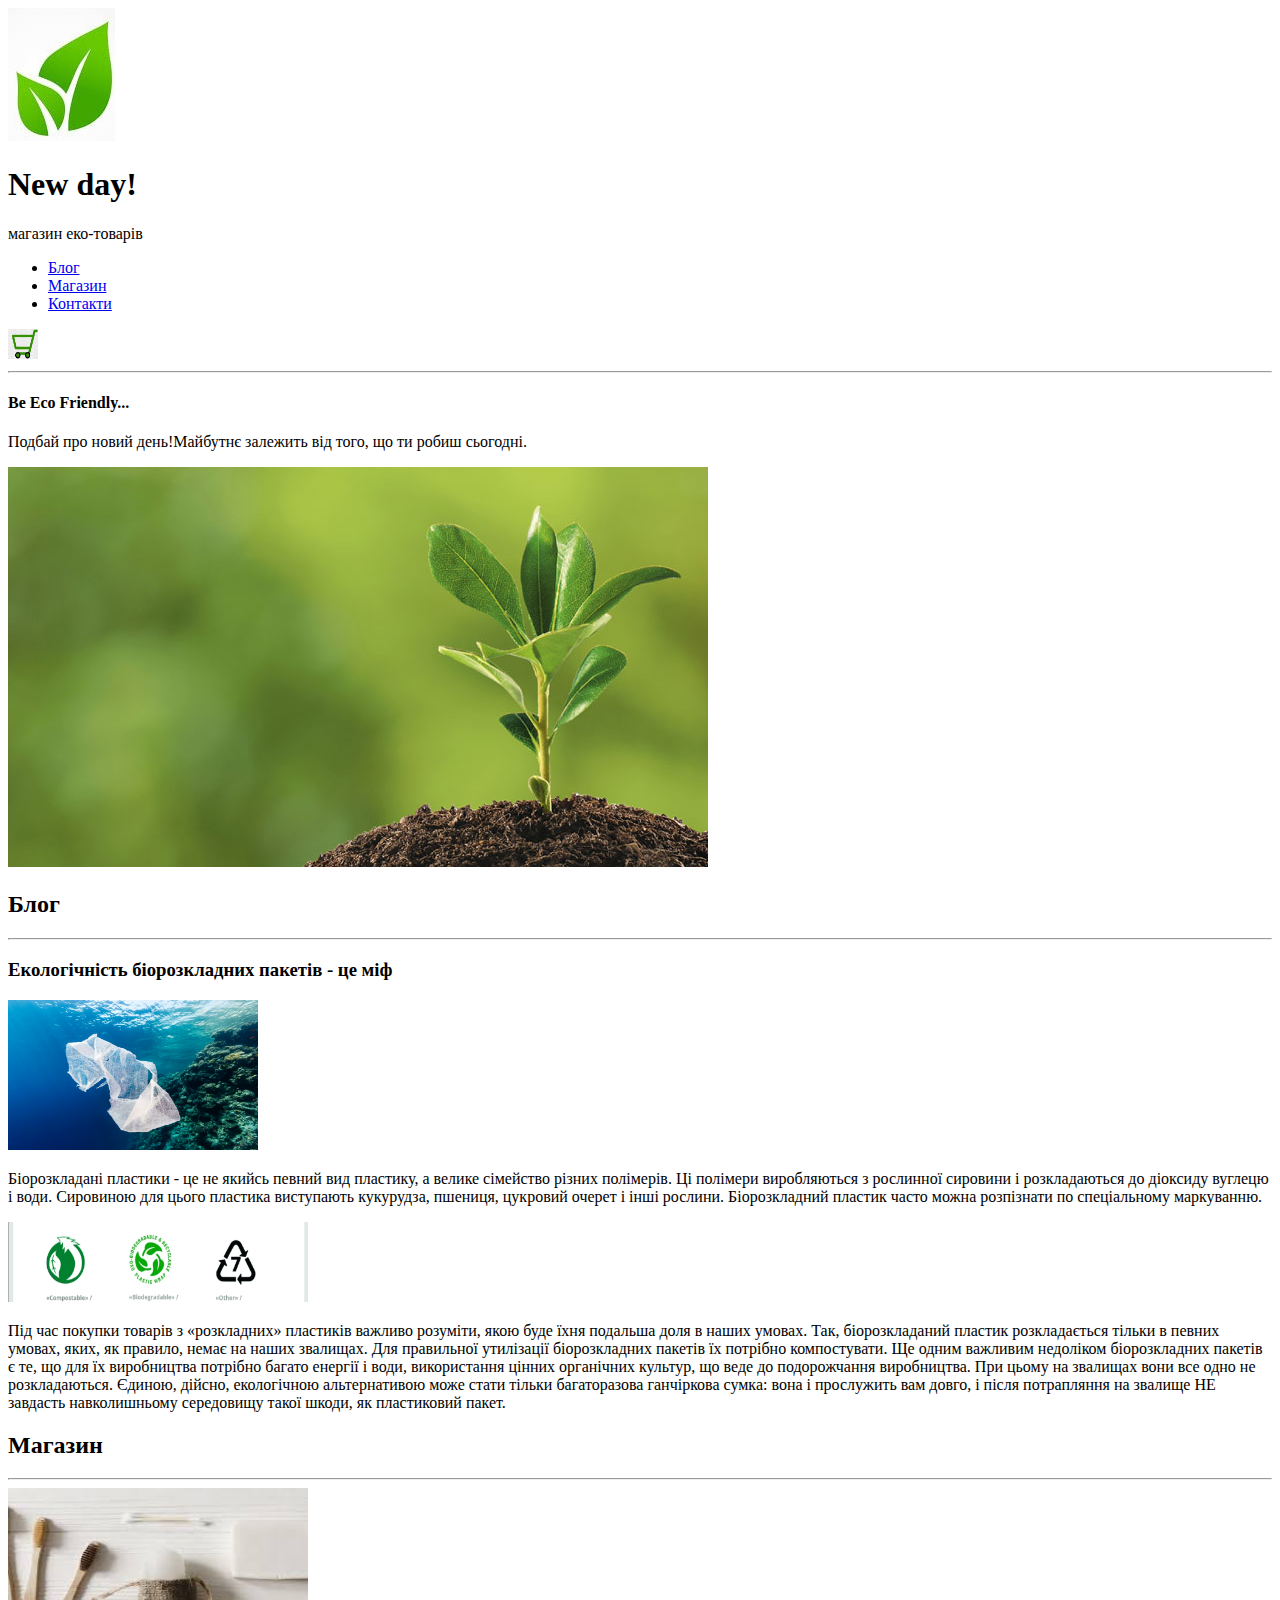
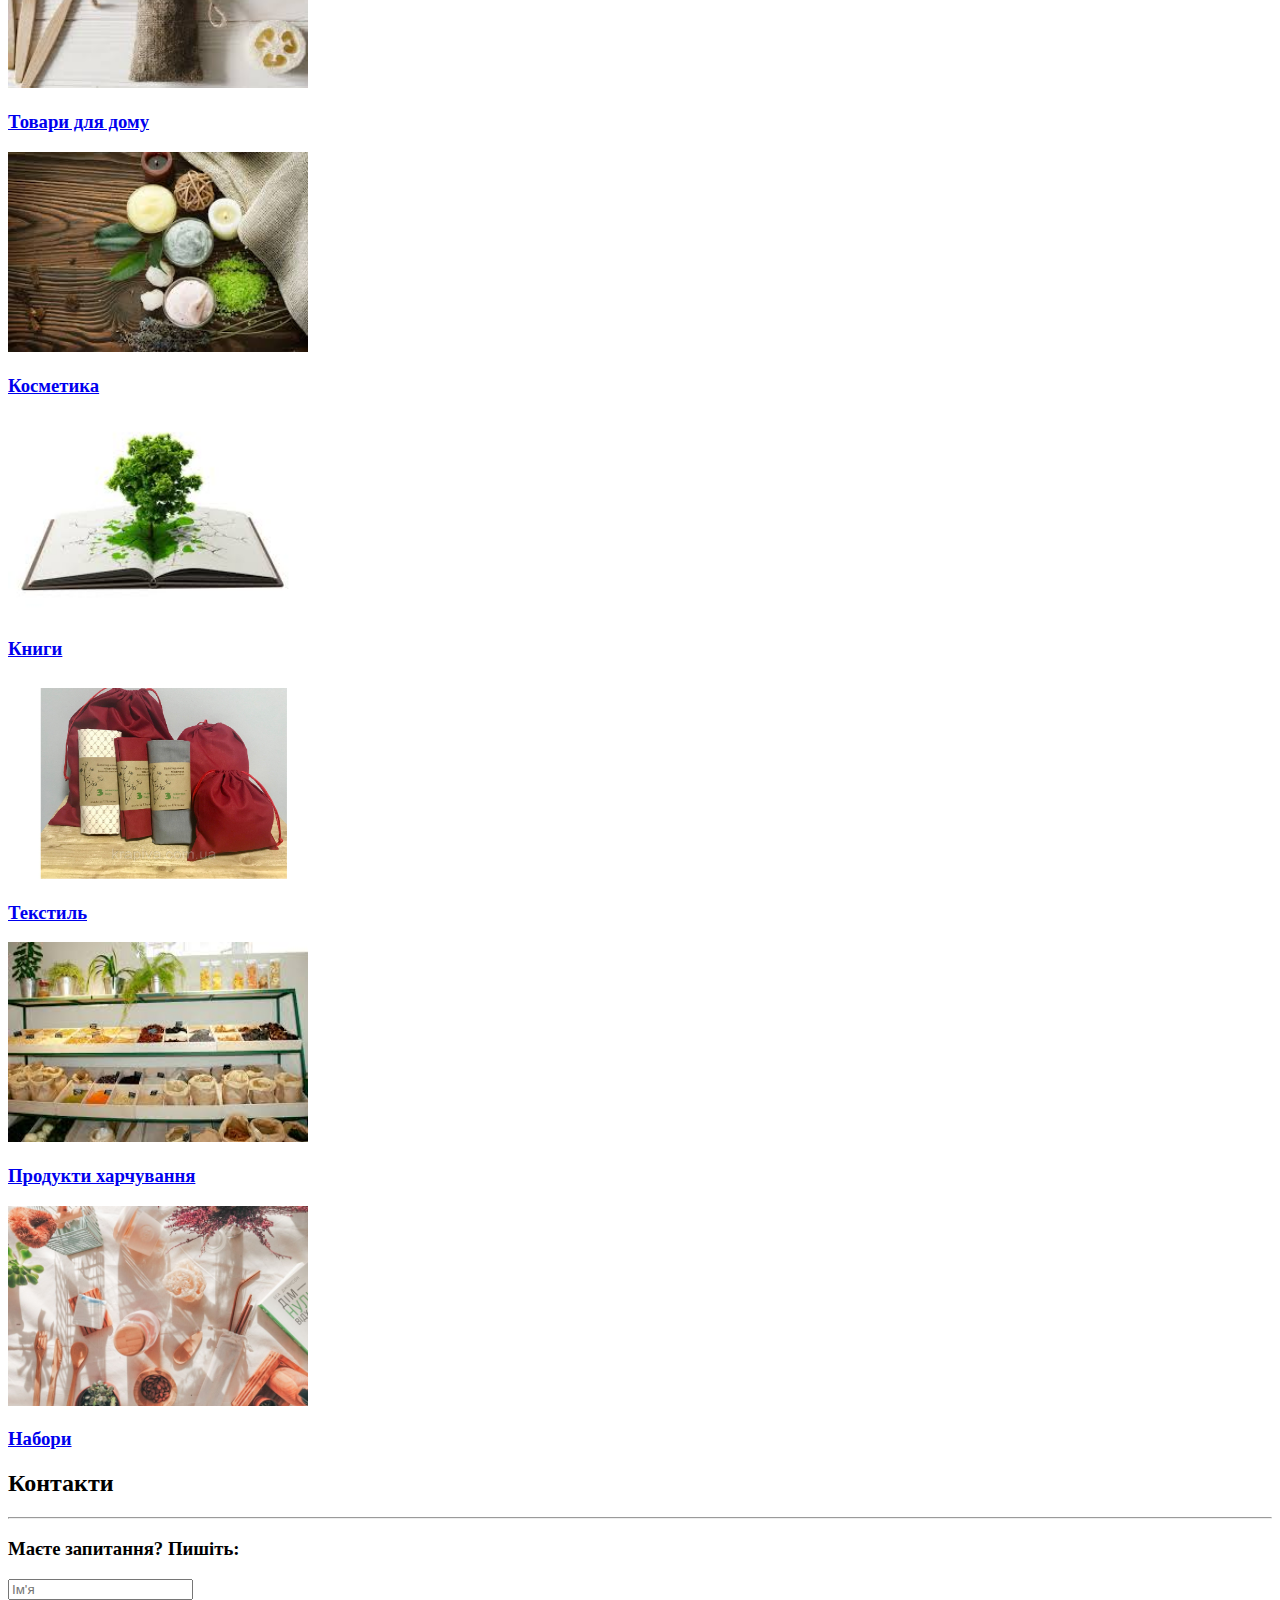
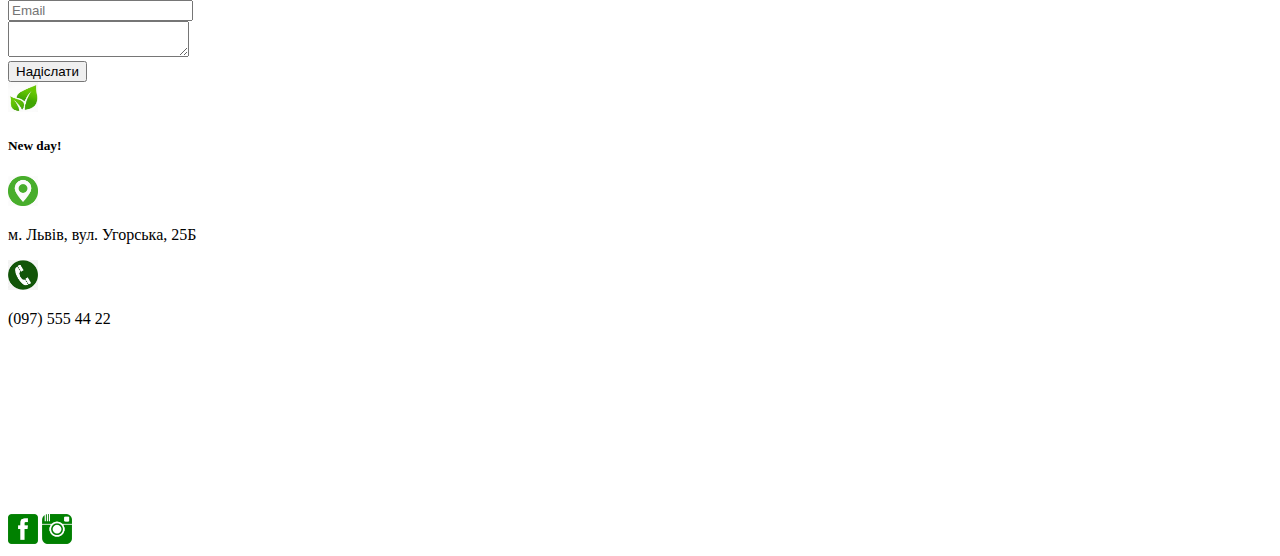
==== index.html @ caead944 "Edit images" ====
<!DOCTYPE html>
<html lang="uk">
<head>
    <meta charset="UTF-8">
    <meta name="viewport" content="width=<device-width>, initial-scale=1.0">
    <title>Eco-shop</title>
</head>
<body>
    <header>
        <div>
            <img src="images/logo.jpg" alt="Nee day! Logo">
        </div>
        <h1>New day!</h1>
        <p>магазин еко-товарів</p>
        <nav> 
            <ul>
                <li><a href="#blog">Блог</a></li>
                <li><a href="#shop">Магазин</a></li>
                <li><a href="#contact">Контакти</a></li>
            </ul>
            <a href="#"><img src="images/basket.jpg" width="30" height="30" alt="Корзина"></a>
            <hr>
        </nav>
        <div class="green-line">
        </div>
    </header>
    <main>
        <article>
            <h4>Be Eco Friendly...</h4>
            <p>Подбай про новий день!Майбутнє залежить від того, що ти робиш сьогодні.</p>
            <img src="images/background-tree.jpg" alt="Дерево">
        </article>
        <article>
            <h2 id="blog">Блог</h2>
            <hr>
            <h3>Екологічність біорозкладних пакетів - це міф</h3>
            <img src="images/bio-package.jpg" width="250" height="150" alt="Біо пакети в океані">
            <p>Біорозкладані пластики - це не якийсь певний вид пластику, а велике сімейство різних полімерів. Ці полімери виробляються з рослинної сировини і розкладаються до діоксиду вуглецю і води. Сировиною для цього пластика виступають кукурудза, пшениця, цукровий очерет і інші рослини. Біорозкладний пластик часто можна розпізнати по спеціальному маркуванню.</p>
            <img src="images/plastic-marking.jpg" width="300" height="80" alt="Види пластику">
            <p>Під час покупки товарів з «розкладних» пластиків важливо розуміти, якою буде їхня подальша доля в наших умовах. Так, біорозкладаний пластик розкладається тільки в певних умовах, яких, як правило, немає на наших звалищах. Для правильної утилізації біорозкладних пакетів їх потрібно компостувати. Ще одним важливим недоліком біорозкладних пакетів є те, що для їх виробництва потрібно багато енергії і води, використання цінних органічних культур, що веде до подорожчання виробництва. При цьому на звалищах вони все одно не розкладаються.
            Єдиною, дійсно, екологічною альтернативою може стати тільки багаторазова ганчіркова сумка: вона і прослужить вам довго, і після потрапляння на звалище НЕ завдасть навколишньому середовищу такої шкоди, як пластиковий пакет.</p>
        </article>
        <section>
            <h2 id="shop">Магазин</h2>
            <hr>
            <a href="household-goods.html"><img src="images/household-goods.jpg" width="300" height="200" alt="Товари для дому">
            <h3>Товари для дому</h3></a>
            <a href="cosmetic.html"><img src="images/cosmetic.jpg" width="300" height="200" alt="Косметика">
            <h3>Косметика</h3></a>
            <a href="books.html"><img src="images/books.jpg" width="300" height="200" alt="Книги">
            <h3>Книги</h3></a>
            <a href="textile.html"><img src="images/textile.jpg" width="300" height="200" alt="Текстиль">
            <h3>Текстиль</h3></a>
            <a href="food.html"><img src="images/food.jpg" width="300" height="200" alt="Продукти харчування">
            <h3>Продукти харчування</h3></a>
            <a href="eco-set.html"><img src="images/eco-set.jpg" width="300" height="200" alt="Набори">
            <h3>Набори</h3></a>
        </section>
        <section>
            <h2 id="contact">Контакти</h2>
            <hr>
            <nav>
                <h3>Маєте запитання? Пишіть:</h3>
                <form method="POST" action="https://formspree.io/mvowydgr">
                    <input type="text" placeholder="Ім'я" required><br>
                    <input type="email" placeholder="Email" required><br>
                    <textarea></textarea><br>
                    <input type="submit" value="Надіслати">
                </form>
            </nav>
        </section>
        </main>
        <footer>
        <nav>
            <img src="images/logo.jpg" width="30" height="30" alt="Nee day! Logo">
            <h5>New day!</h5>
            <img src="images/address-pointer.png" width="30" height="30" alt="Адреса">
            <p>м. Львів, вул. Угорська, 25Б </p>
            <img src="images/telephone-icon.png" width="30" height="30" alt="Телефон">
            <p>(097) 555 44 22</p>
            <a href="#"><img src="images/facebook-icon.png" width="30" height="30" alt="Facebook"></a>
            <a href="#"><img src="images/instagram-icon.png" width="30" height="30" alt="Instagram"></a>
            <map><iframe src="https://www.google.com/maps/embed?pb=!1m18!1m12!1m3!1d2574.6639011341135!2d24.041103915708383!3d49.811186079392336!2m3!1f0!2f0!3f0!3m2!1i1024!2i768!4f13.1!3m3!1m2!1s0x473ae7fb6208ab1d%3A0xe74647bd2ff04888!2z0LLRg9C70LjRhtGPINCj0LPQvtGA0YHRjNC60LAsINCb0YzQstGW0LIsINCb0YzQstGW0LLRgdGM0LrQsCDQvtCx0LvQsNGB0YLRjCwgNzkwMDA!5e0!3m2!1suk!2sua!4v1597525995323!5m2!1suk!2sua" width="300" height="200" frameborder="0" style="border:0;" allowfullscreen="" aria-hidden="false" tabindex="0"></iframe></map>
        </nav>
        <div class="green-line">
        </div>
    </footer>
</body>
</html>
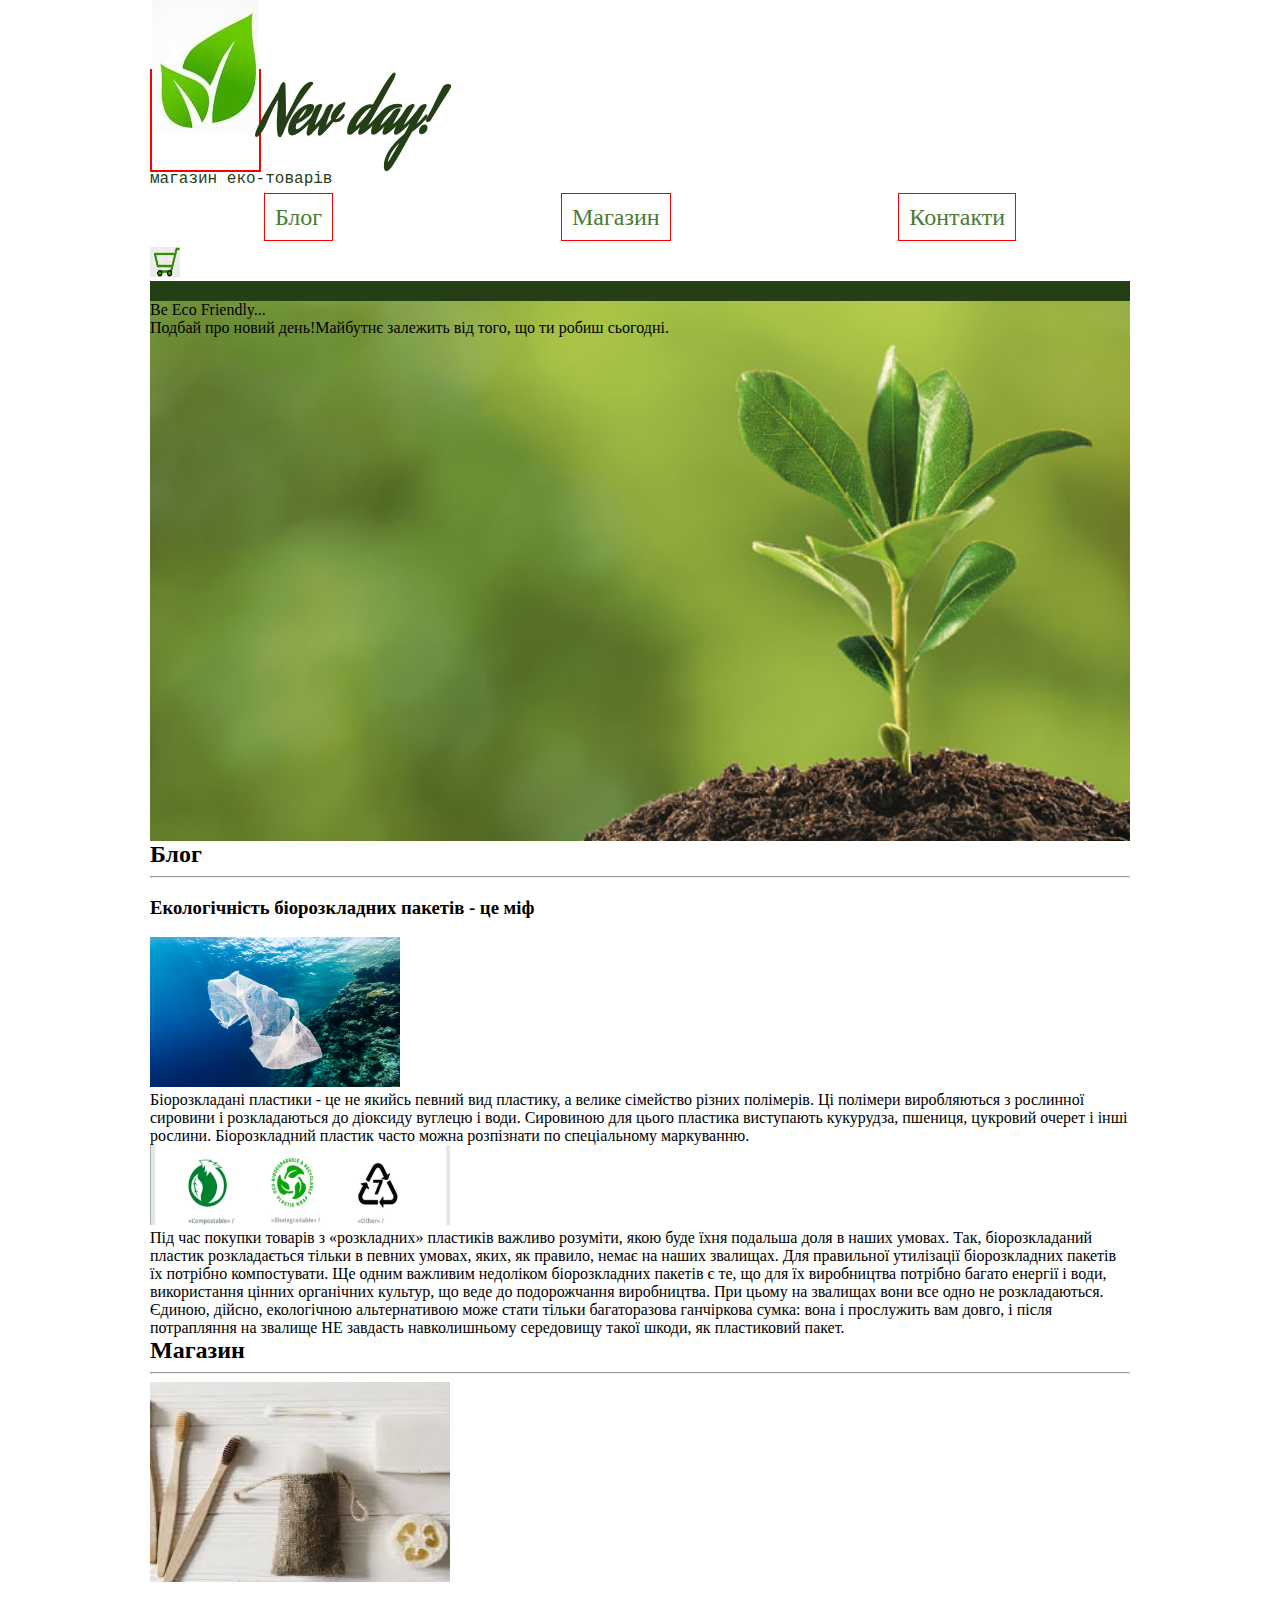
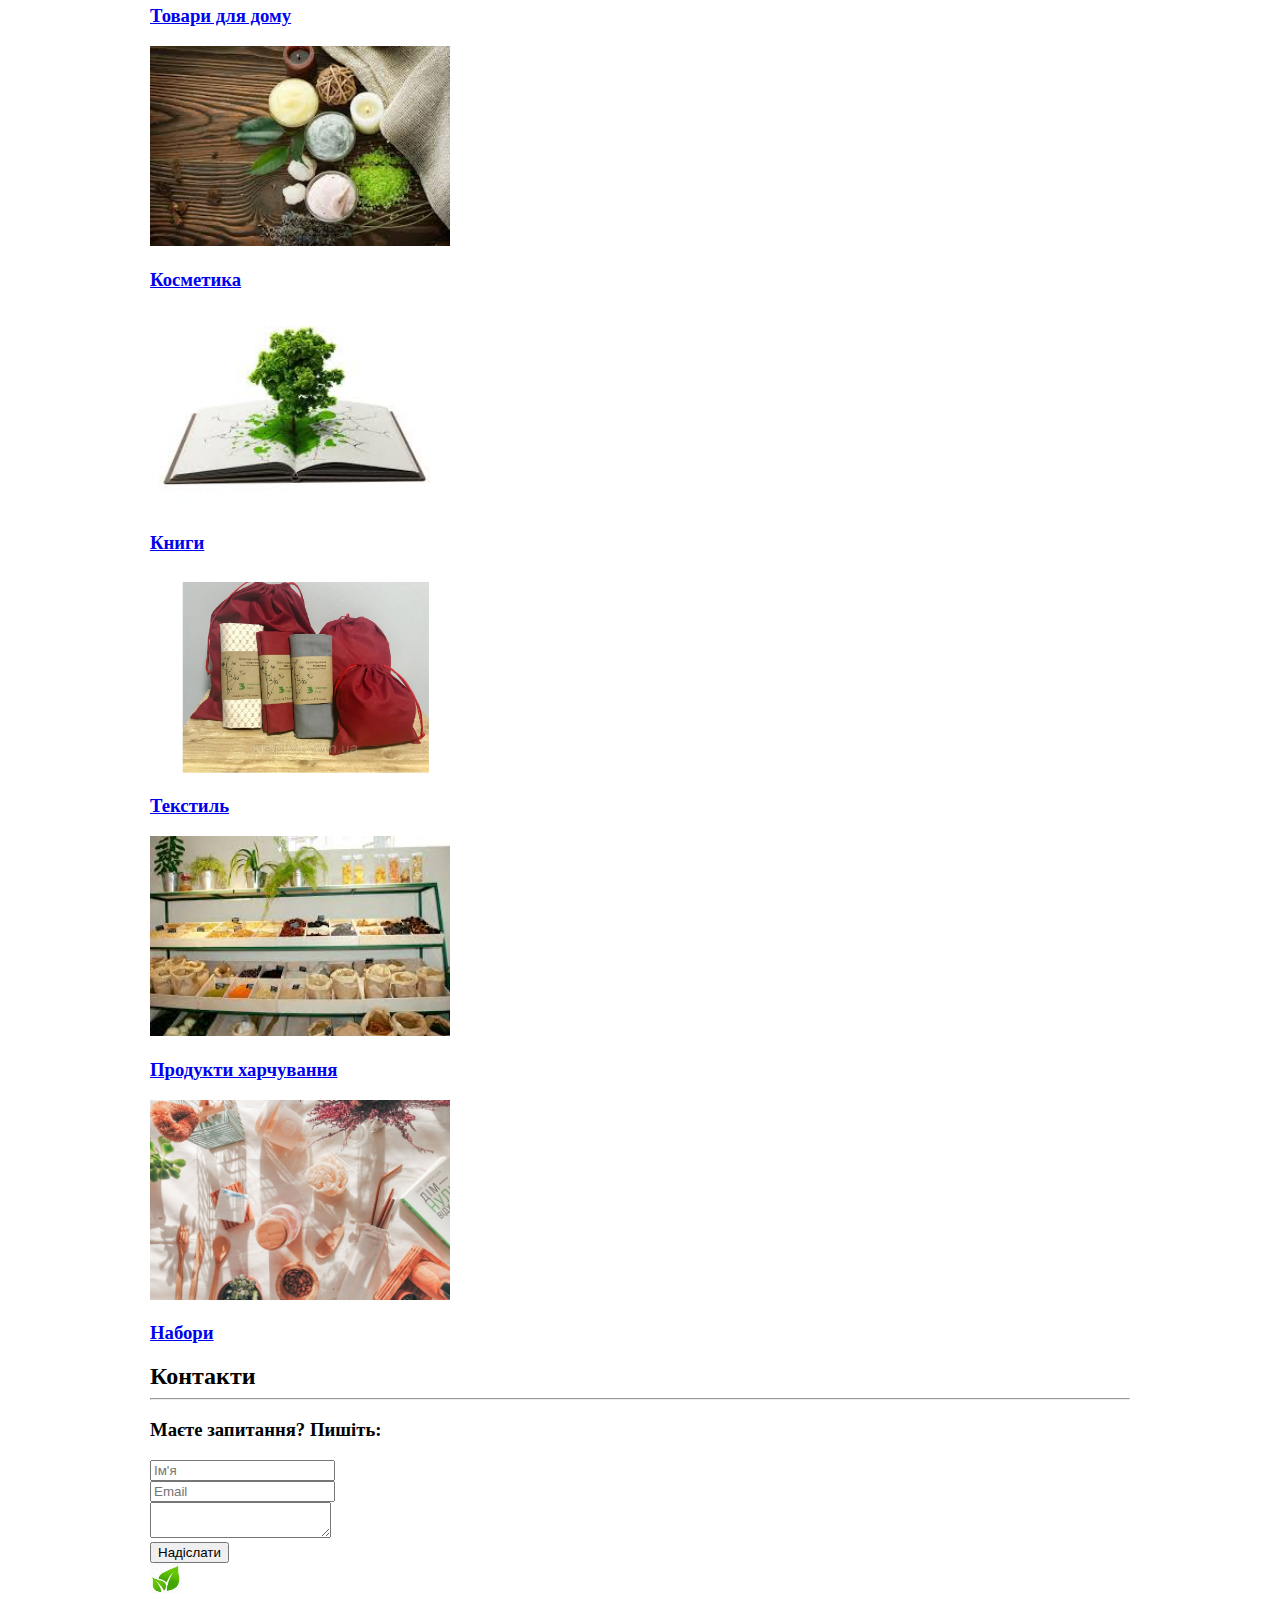
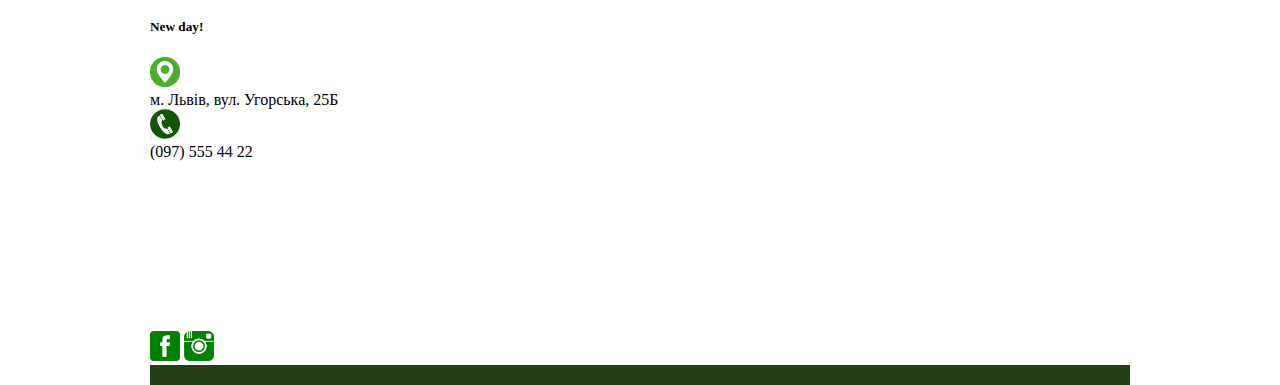
==== commit d1a3e0f5: "Edit CSS" ====
--- a/index.html
+++ b/index.html
@@ -4,32 +4,30 @@
     <meta charset="UTF-8">
     <meta name="viewport" content="width=<device-width>, initial-scale=1.0">
     <title>Eco-shop</title>
+    <link rel="stylesheet" href="css/index.css">
 </head>
 <body>
     <header>
-        <div>
-            <img src="images/logo.jpg" alt="Nee day! Logo">
+        <div class="logo">
+            <h1>New day!</h1>
+            <p>магазин еко-товарів</p>
         </div>
-        <h1>New day!</h1>
-        <p>магазин еко-товарів</p>
         <nav> 
-            <ul>
+            <ul class="menu">
                 <li><a href="#blog">Блог</a></li>
                 <li><a href="#shop">Магазин</a></li>
                 <li><a href="#contact">Контакти</a></li>
             </ul>
             <a href="#"><img src="images/basket.jpg" width="30" height="30" alt="Корзина"></a>
-            <hr>
         </nav>
         <div class="green-line">
         </div>
+        <div class="banner">
+            <p>Be Eco Friendly...</p>
+            <p>Подбай про новий день!Майбутнє залежить від того, що ти робиш сьогодні.</p>
+        </div>
     </header>
     <main>
-        <article>
-            <h4>Be Eco Friendly...</h4>
-            <p>Подбай про новий день!Майбутнє залежить від того, що ти робиш сьогодні.</p>
-            <img src="images/background-tree.jpg" alt="Дерево">
-        </article>
         <article>
             <h2 id="blog">Блог</h2>
             <hr>
--- a/css/index.css
+++ b/css/index.css
@@ -0,0 +1,73 @@
+@import url('https://fonts.googleapis.com/css2?family=Aguafina+Script&display=swap');
+@import url(https://uk.allfont.net/allfont.css?fonts=courier-new);
+
+:root{
+    --main-color: #243e16;
+    --accent-color: #4c7a34;
+}
+
+h1, h2, p, div{
+    margin: 0;
+    padding: 0;
+}
+
+body{
+    max-width: 980px;
+    margin: auto;
+}
+
+header .logo{
+    font-family: 'Aguafina Script', cursive;
+    font-size: 2rem;
+    color: var(--main-color);
+}
+
+header .logo h1::before{
+    content: url(../images/logo.jpg);
+    width: 100px;
+    height: 100px;
+    border: 2px solid red;
+}
+
+header .logo p{
+    font-family: 'Courier New', arial;
+    color: var(--main-color);
+    font-size: 16px;
+}
+
+header .logo img{
+    width: 40px;
+    height: 50px;
+} 
+
+header nav .menu{
+    display: flex;
+    justify-content: space-around;
+    padding: 0;
+    list-style-type: none;
+}
+
+header nav .menu a{
+    text-decoration: none;
+    font-size: 1.5rem;
+    color: var(--accent-color);
+    padding: 10px;
+    border: 1px solid red;
+}
+
+header nav .menu a:hover{
+
+}
+
+header .green-line,
+footer .green-line {
+    min-height: 20px;
+    background-color: var(--main-color);
+}
+
+header .banner{
+    background-image: url(../images/background-tree.jpg);
+    background-position: center;
+    background-size: cover;
+    min-height: 540px;
+}
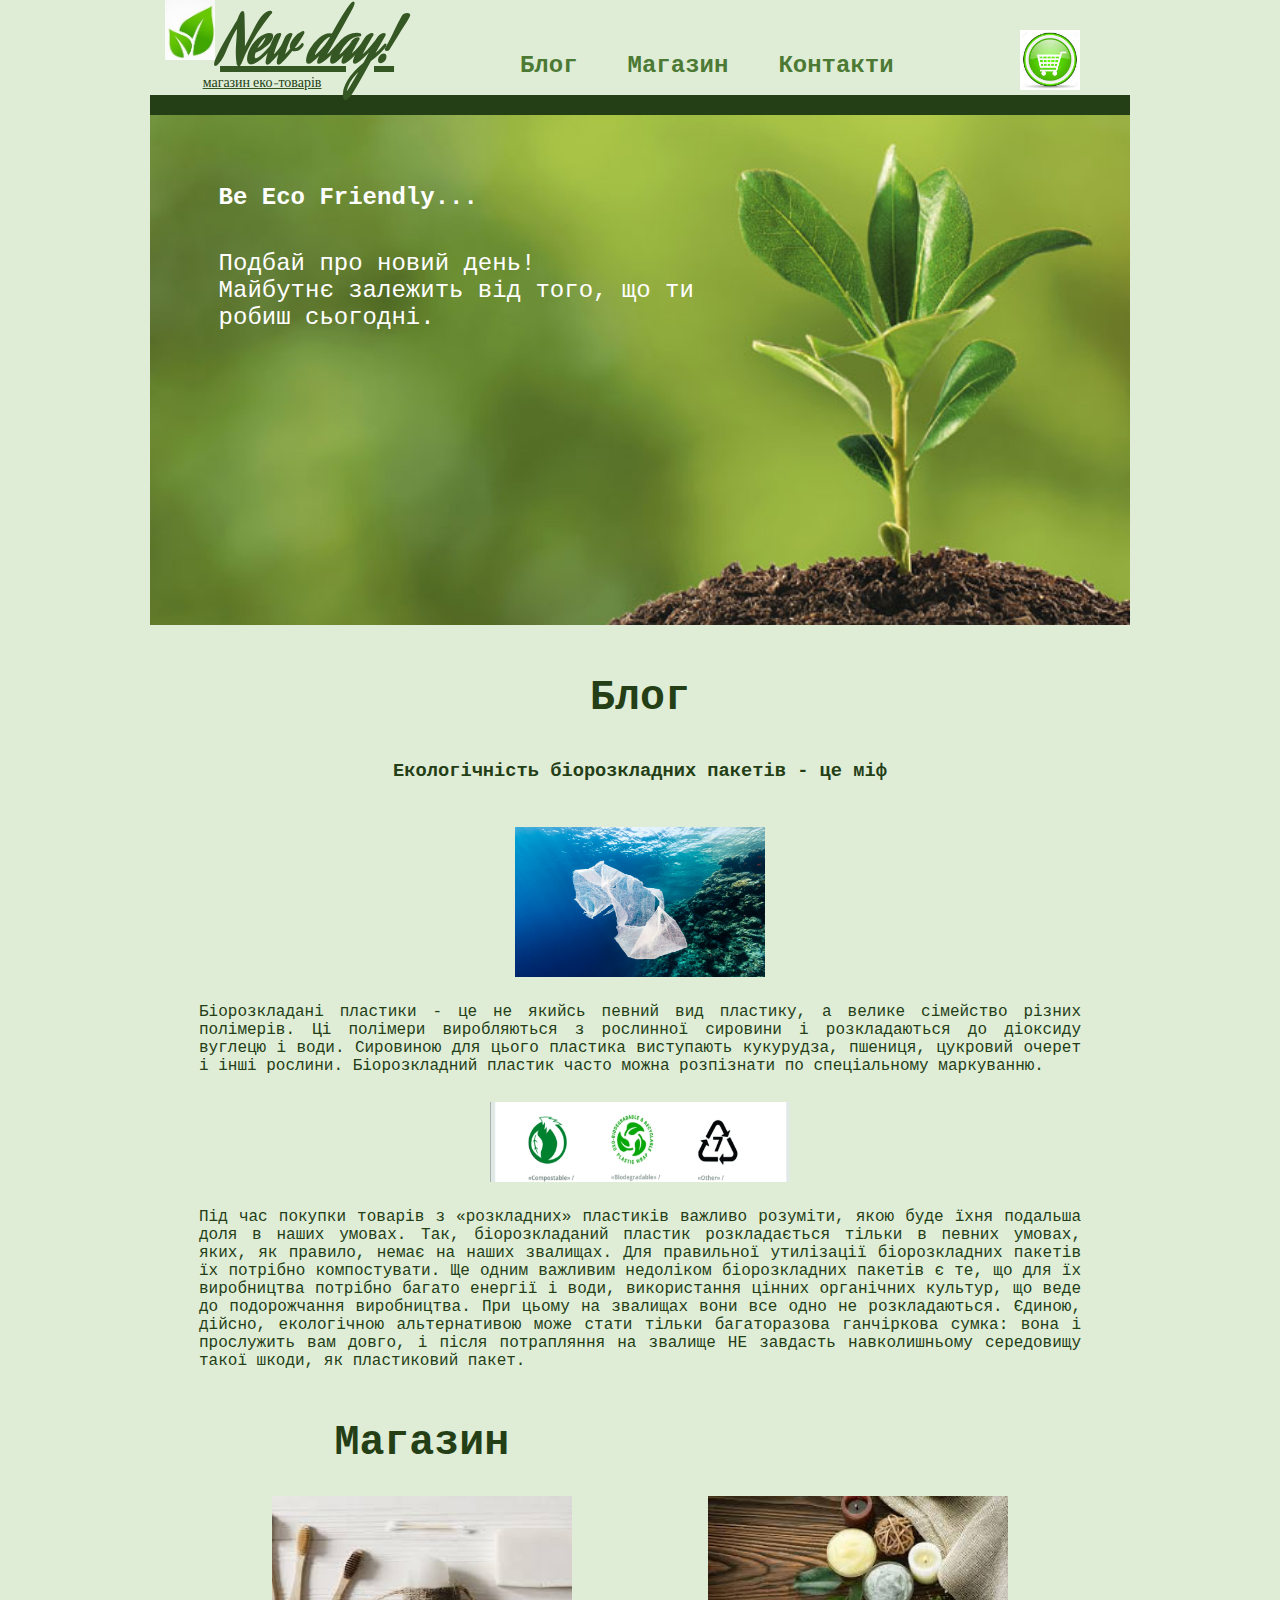
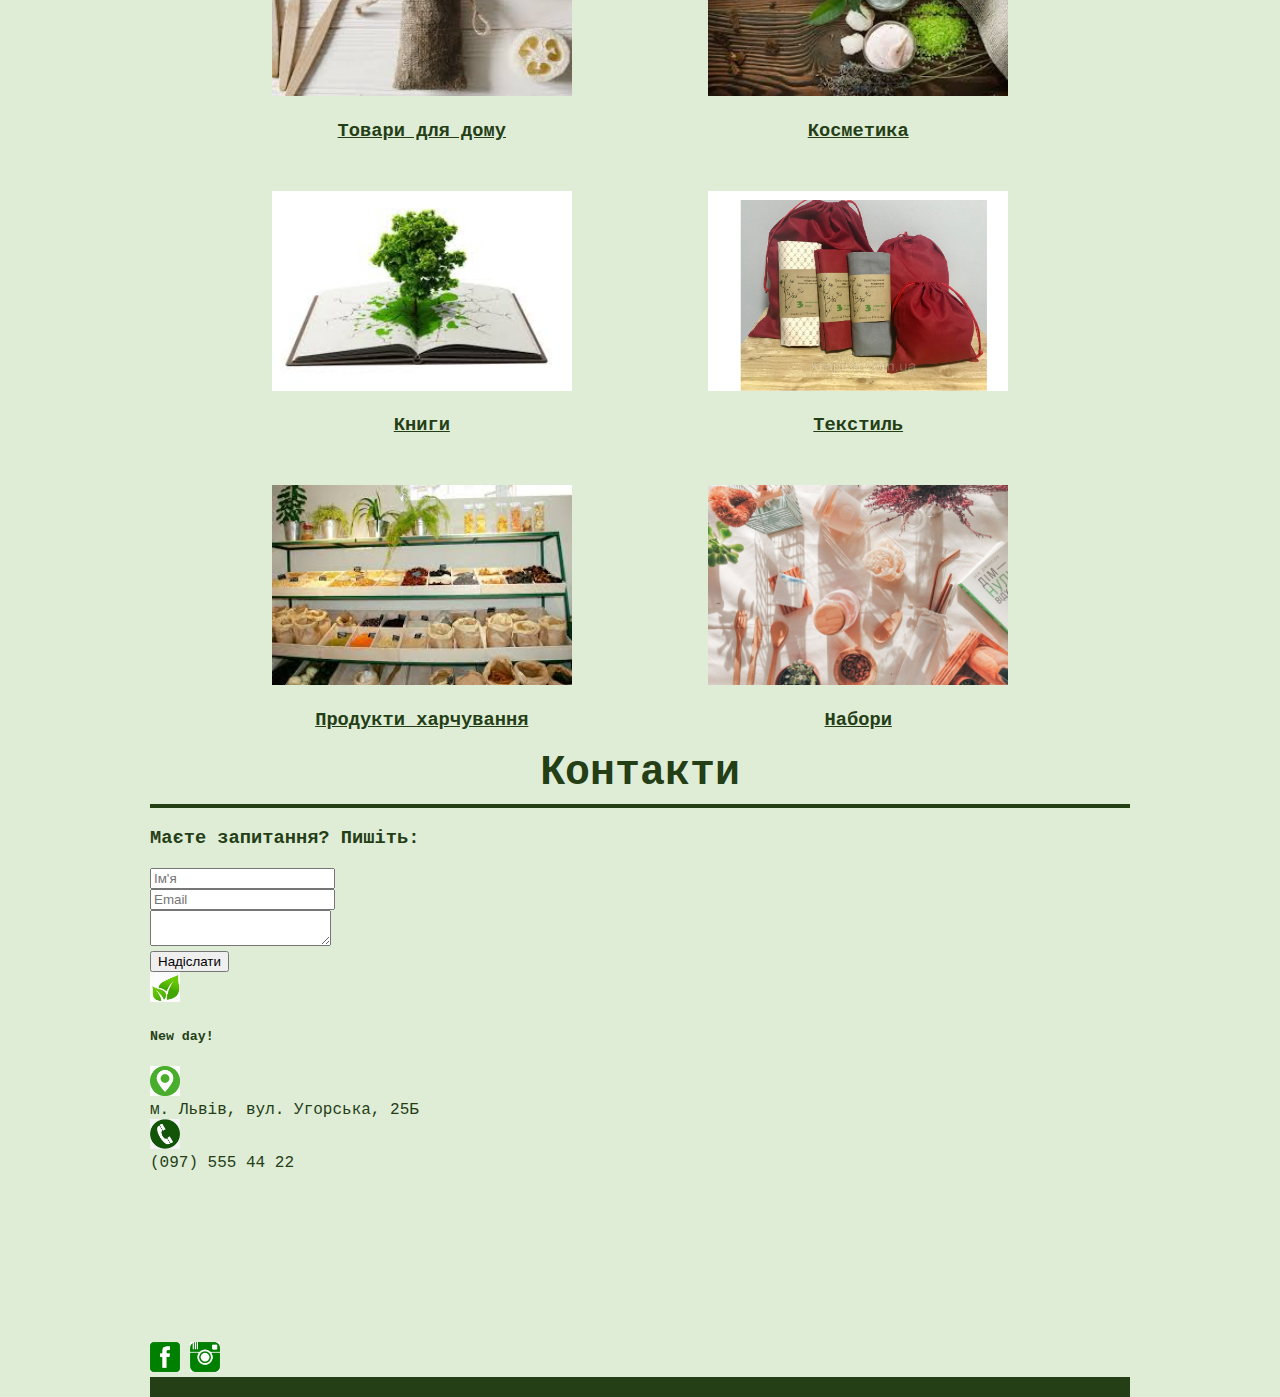
==== commit 6466eb70: "Updated CSS" ====
--- a/index.html
+++ b/index.html
@@ -15,19 +15,19 @@
         <nav> 
             <ul class="menu">
                 <li><a href="#blog">Блог</a></li>
-                <li><a href="#shop">Магазин</a></li>
+                <li><a href="#products">Магазин</a></li>
                 <li><a href="#contact">Контакти</a></li>
             </ul>
-            <a href="#"><img src="images/basket.jpg" width="30" height="30" alt="Корзина"></a>
         </nav>
+        <a class="basket" href="#"><img src="images/basket.jpg" alt="Корзина"></a>
+    </header>
+    <main>
         <div class="green-line">
         </div>
         <div class="banner">
             <p>Be Eco Friendly...</p>
-            <p>Подбай про новий день!Майбутнє залежить від того, що ти робиш сьогодні.</p>
+            <p>Подбай про новий день!<br>Майбутнє залежить від того, що ти робиш сьогодні.</p>
         </div>
-    </header>
-    <main>
         <article>
             <h2 id="blog">Блог</h2>
             <hr>
@@ -38,8 +38,8 @@
             <p>Під час покупки товарів з «розкладних» пластиків важливо розуміти, якою буде їхня подальша доля в наших умовах. Так, біорозкладаний пластик розкладається тільки в певних умовах, яких, як правило, немає на наших звалищах. Для правильної утилізації біорозкладних пакетів їх потрібно компостувати. Ще одним важливим недоліком біорозкладних пакетів є те, що для їх виробництва потрібно багато енергії і води, використання цінних органічних культур, що веде до подорожчання виробництва. При цьому на звалищах вони все одно не розкладаються.
             Єдиною, дійсно, екологічною альтернативою може стати тільки багаторазова ганчіркова сумка: вона і прослужить вам довго, і після потрапляння на звалище НЕ завдасть навколишньому середовищу такої шкоди, як пластиковий пакет.</p>
         </article>
-        <section>
-            <h2 id="shop">Магазин</h2>
+        <section class="shop">
+            <h2 id="products">Магазин</h2>
             <hr>
             <a href="household-goods.html"><img src="images/household-goods.jpg" width="300" height="200" alt="Товари для дому">
             <h3>Товари для дому</h3></a>
--- a/css/index.css
+++ b/css/index.css
@@ -2,8 +2,11 @@
 @import url(https://uk.allfont.net/allfont.css?fonts=courier-new);
 
 :root{
+    font-family: 'Courier New', arial;
+    color: #243e16;
     --main-color: #243e16;
-    --accent-color: #4c7a34;
+    --main-color-light: #4c7a34;
+    --accent-color: #ffffff;
 }
 
 h1, h2, p, div{
@@ -14,60 +17,160 @@
 body{
     max-width: 980px;
     margin: auto;
+    background: #dfedd6;
 }
 
 header .logo{
     font-family: 'Aguafina Script', cursive;
+    color: #355723;
     font-size: 2rem;
-    color: var(--main-color);
+    text-decoration: underline;
+    display: block;
+    position: relative;
+    margin-left: 2%;
 }
 
-header .logo h1::before{
-    content: url(../images/logo.jpg);
-    width: 100px;
-    height: 100px;
-    border: 2px solid red;
+header .logo h1::before {
+     content: ""; 
+     background-image: url(../images/logo.jpg);
+     background-size: 50px 60px; 
+     width: 50px; 
+     height: 60px; 
+     background-repeat: no-repeat; 
+     position: absolute;
+     margin-left: -55px;
 }
 
 header .logo p{
-    font-family: 'Courier New', arial;
     color: var(--main-color);
-    font-size: 16px;
+    font-size: 14px;
+    margin-top: -15%;
+    margin-left: -10%;
 }
-
-header .logo img{
-    width: 40px;
-    height: 50px;
-} 
 
 header nav .menu{
     display: flex;
-    justify-content: space-around;
     padding: 0;
     list-style-type: none;
 }
 
+header{
+    display: flex;
+    justify-content: space-around;
+    align-items: flex-end;
+}
+
+header .basket img{
+    align-self: center;
+    width: 60px; 
+    height: 60px; 
+}
+
 header nav .menu a{
     text-decoration: none;
+    font-weight: bold;
     font-size: 1.5rem;
-    color: var(--accent-color);
-    padding: 10px;
-    border: 1px solid red;
+    color: var(--main-color-light);
+    padding: 10px 25px 16px 25px;
+    cursor: pointer;
 }
 
 header nav .menu a:hover{
-
+    background-color: var(--main-color);
+    color: #ffffff;
 }
 
-header .green-line,
+main .green-line,
 footer .green-line {
+    margin-top: 0;
     min-height: 20px;
     background-color: var(--main-color);
 }
 
-header .banner{
+main .banner{
     background-image: url(../images/background-tree.jpg);
     background-position: center;
     background-size: cover;
-    min-height: 540px;
+    min-height: 510px;
+    display: flex;
+    justify-content: flex-start;
+    flex-direction: column;
 }
+
+main .banner p{
+    font-size: 1.5rem;
+    color: var(--accent-color);
+    padding: 7% 40% 0 7%;
+}
+
+main .banner p:first-child{
+    font-weight: bold;
+}
+
+main .banner p:nth-child(2){
+    padding-top: 4%;
+}
+
+main article{
+    display: flex;
+    align-items: center;
+    flex-direction: column;
+    padding: 5%;
+    text-align:  justify;
+}
+
+main article img{
+    margin: 3%;
+}
+
+h2{
+    font-weight: bold;  
+    font-size: 2.6rem;
+    text-align: center;
+}
+
+hr{
+    height: 4px;
+    border: 0;
+    background-color:var(--main-color);
+}
+
+.shop{
+    display: grid;
+    grid-gap: 30px;
+    grid-template-columns: 1fr 1fr;
+    margin: 0 7% 0 7%;
+    
+}
+
+.shop a{
+    color: var(--main-color);
+    text-align: center;
+}
+
+@media(max-width: 800px){
+    header{
+    display: flex;
+    flex-direction: column;
+    align-items: center;
+}
+
+.logo{
+   align-self: flex-start;
+   padding-left: 5%;
+   order: -1;
+}
+ 
+.basket {
+    align-self: flex-end;
+    order: -1;
+    position: absolute;
+    top: 5%;
+    
+}
+.shop{
+    display: grid;
+    grid-template-columns: 1fr;
+    margin: 0 3% 0 3%;
+}
+}
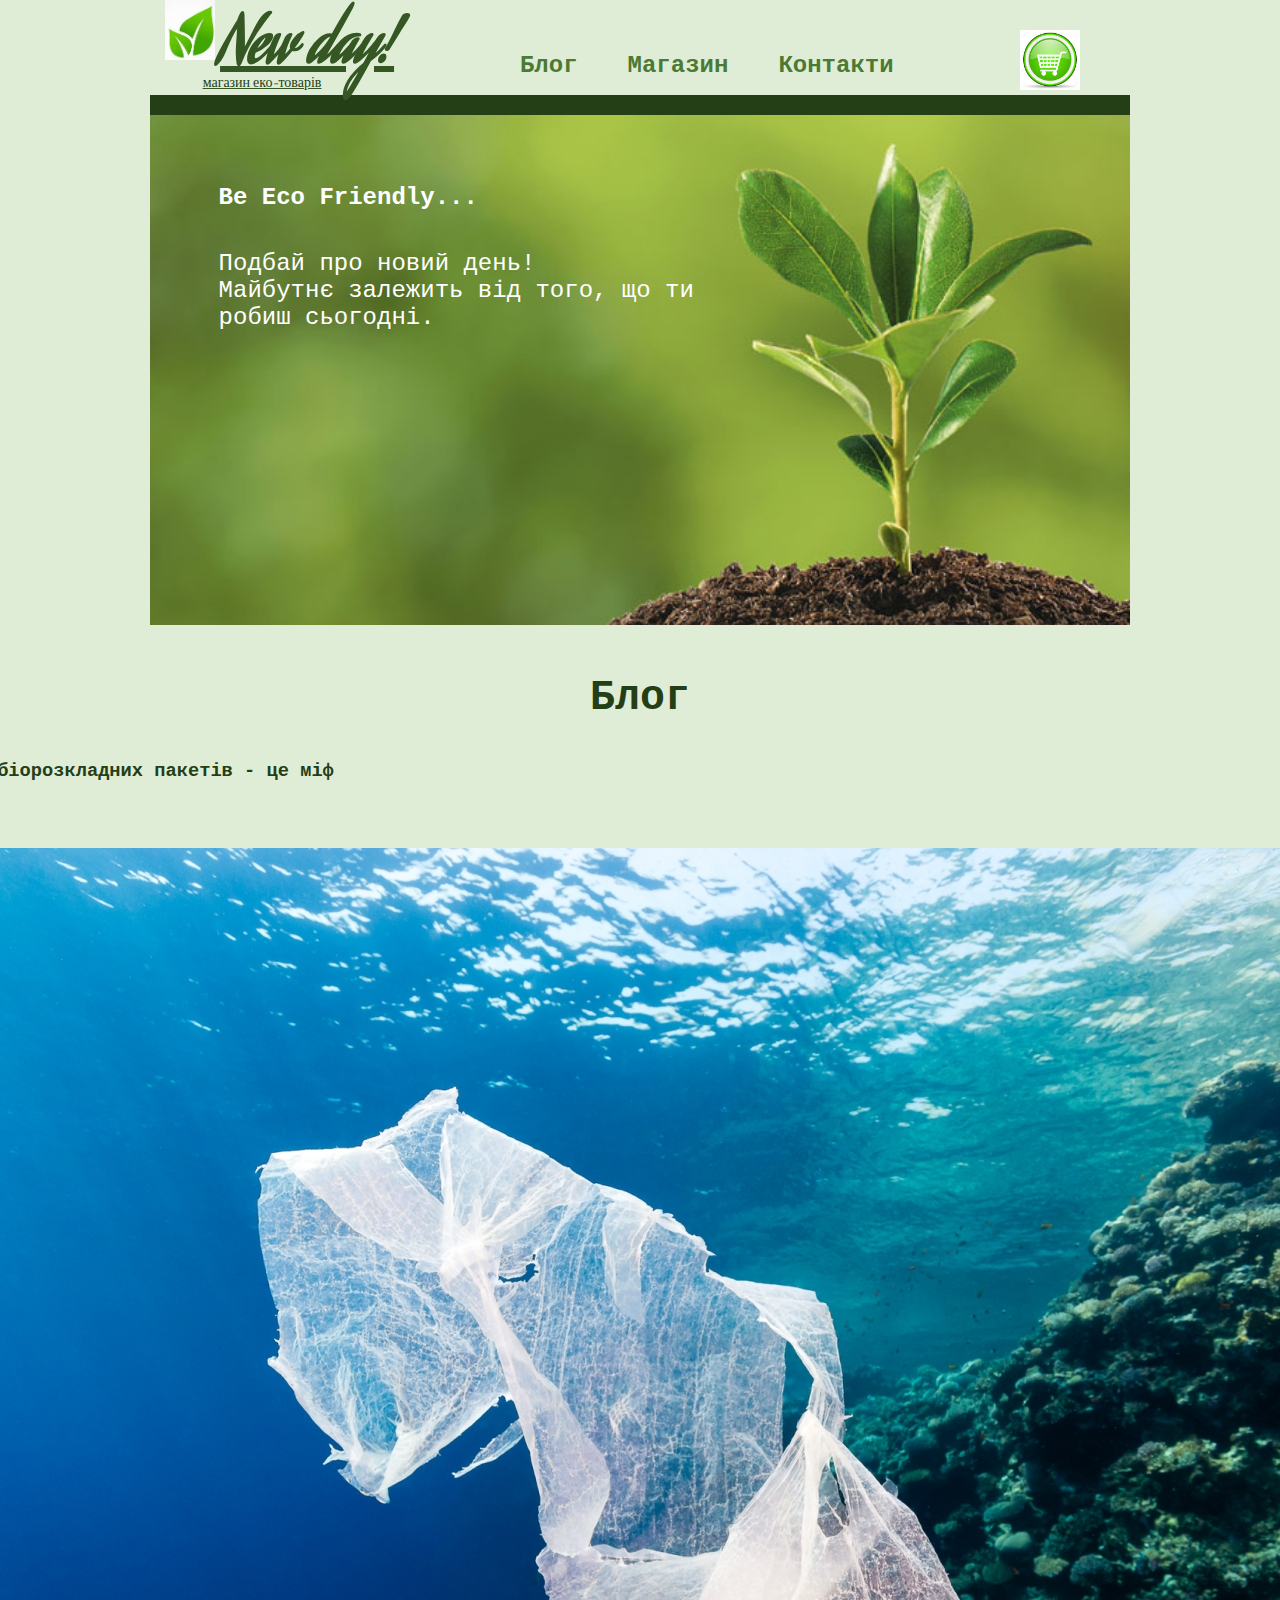
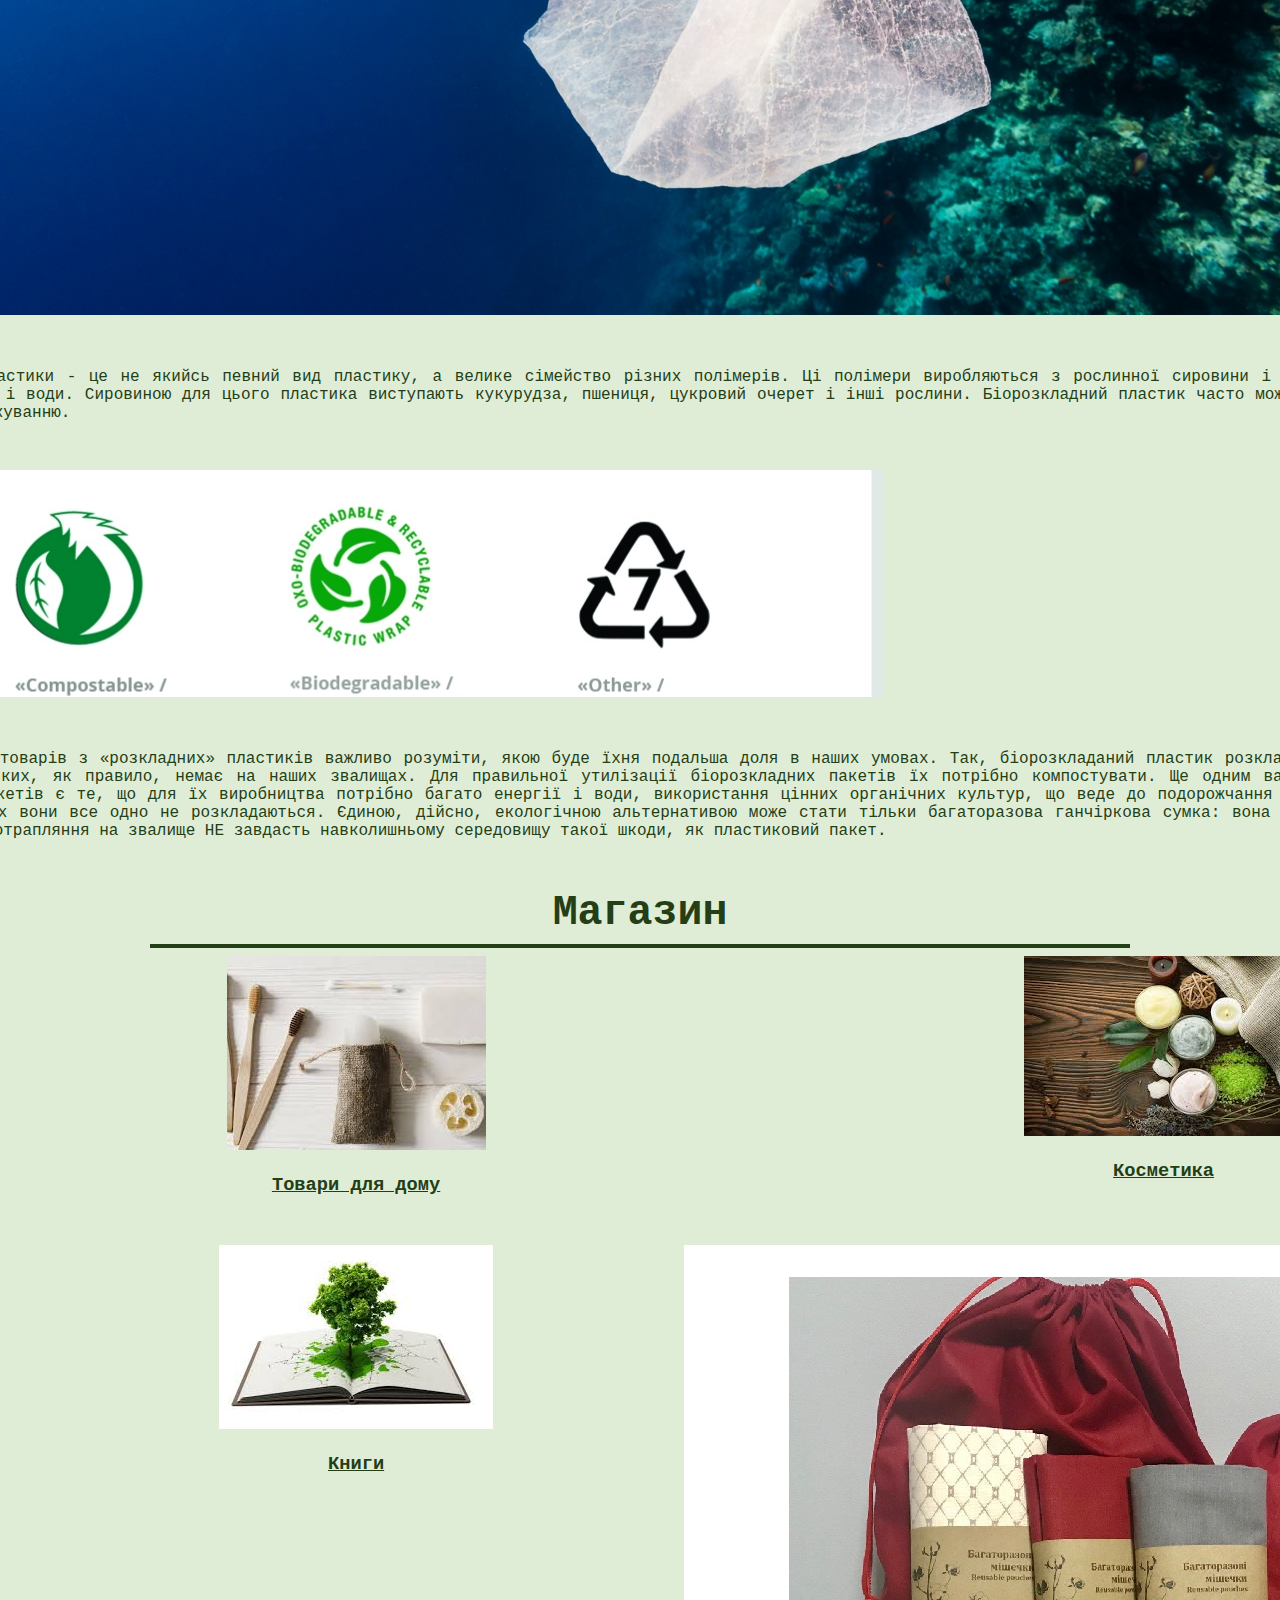
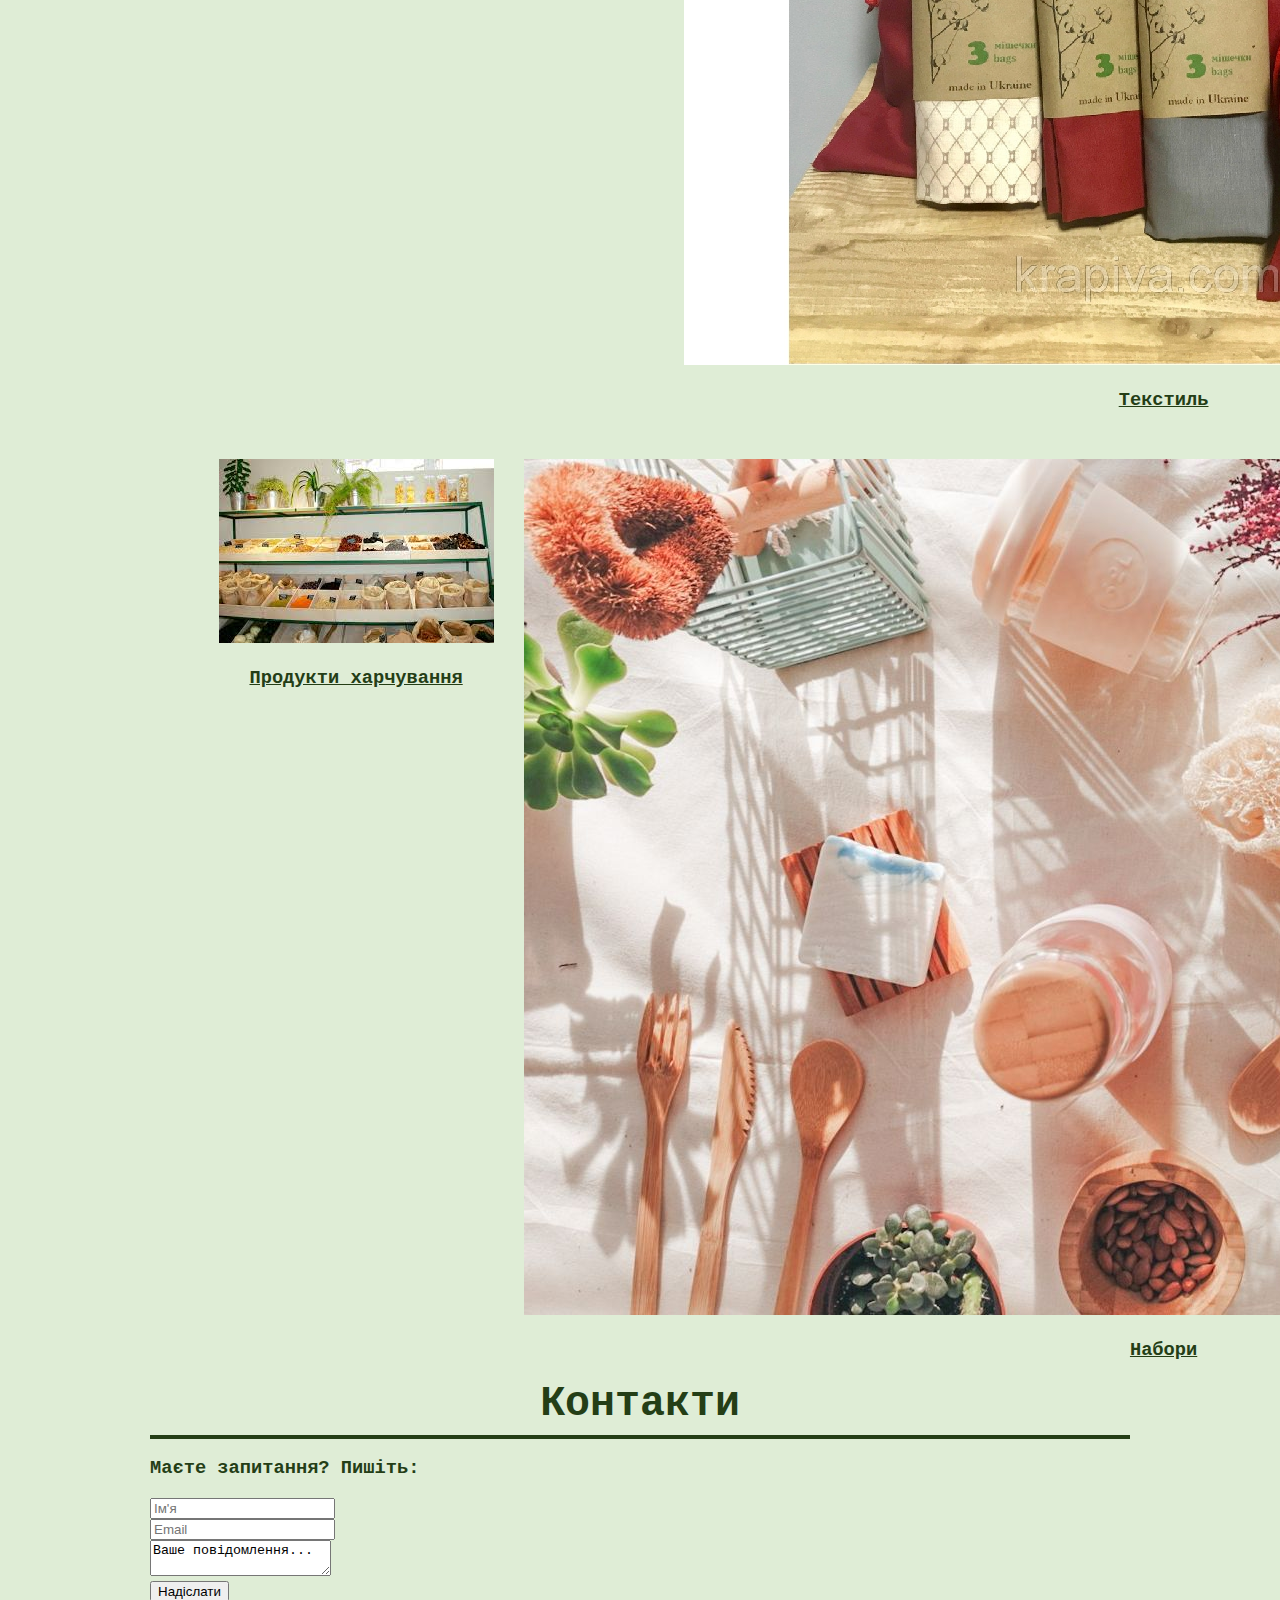
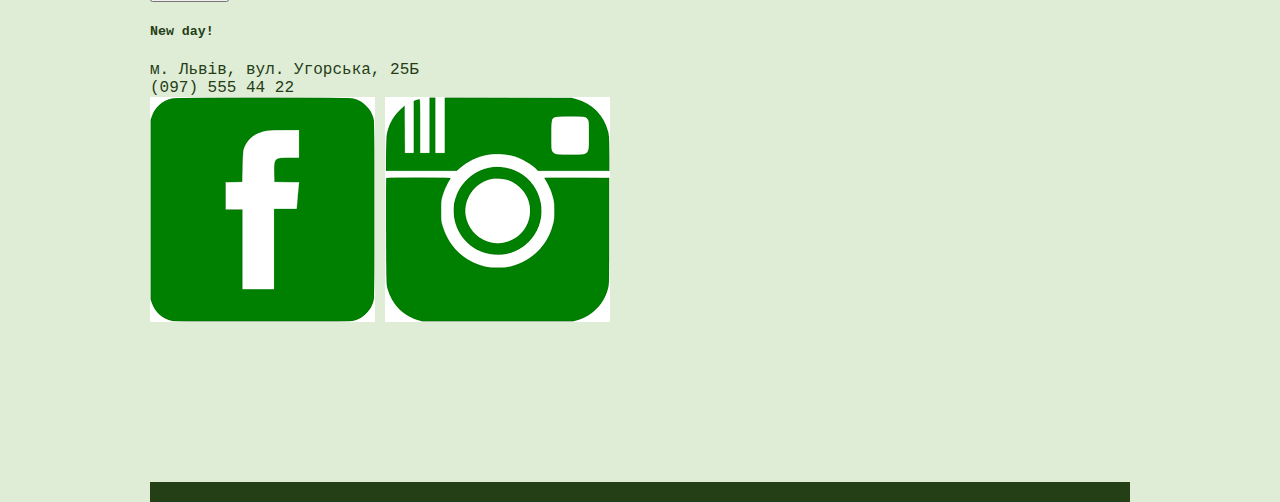
==== commit c4f3e700: "Update index.html" ====
--- a/index.html
+++ b/index.html
@@ -1,87 +1,149 @@
 <!DOCTYPE html>
 <html lang="uk">
-<head>
-    <meta charset="UTF-8">
-    <meta name="viewport" content="width=<device-width>, initial-scale=1.0">
+  <head>
+    <meta charset="UTF-8" />
+    <meta name="viewport" content="width=<device-width>, initial-scale=1.0" />
     <title>Eco-shop</title>
-    <link rel="stylesheet" href="css/index.css">
-</head>
-<body>
+    <link rel="stylesheet" href="css/index.css" />
+  </head>
+  <body>
     <header>
-        <div class="logo">
-            <h1>New day!</h1>
-            <p>магазин еко-товарів</p>
-        </div>
-        <nav> 
-            <ul class="menu">
-                <li><a href="#blog">Блог</a></li>
-                <li><a href="#products">Магазин</a></li>
-                <li><a href="#contact">Контакти</a></li>
-            </ul>
-        </nav>
-        <a class="basket" href="#"><img src="images/basket.jpg" alt="Корзина"></a>
+      <div class="logo">
+        <h1>New day!</h1>
+        <p>магазин еко-товарів</p>
+      </div>
+      <nav>
+        <ul class="menu">
+          <li><a href="#blog">Блог</a></li>
+          <li><a href="#products">Магазин</a></li>
+          <li><a href="#contact">Контакти</a></li>
+        </ul>
+      </nav>
+      <a class="basket" href="#"
+        ><img src="images/basket.jpg" alt="Корзина"
+      /></a>
     </header>
     <main>
-        <div class="green-line">
+      <div class="green-line"></div>
+      <div class="banner">
+        <p>Be Eco Friendly...</p>
+        <p>
+          Подбай про новий день!<br />Майбутнє залежить від того, що ти робиш
+          сьогодні.
+        </p>
+      </div>
+      <article>
+        <h2 id="blog">Блог</h2>
+        <hr />
+        <div class="blog-article">
+          <h3>Екологічність біорозкладних пакетів - це міф</h3>
+          <img src="images/bio-package.jpg" alt="Біо пакети в океані" />
+          <p>
+            Біорозкладані пластики - це не якийсь певний вид пластику, а велике
+            сімейство різних полімерів. Ці полімери виробляються з рослинної
+            сировини і розкладаються до діоксиду вуглецю і води. Сировиною для
+            цього пластика виступають кукурудза, пшениця, цукровий очерет і інші
+            рослини. Біорозкладний пластик часто можна розпізнати по
+            спеціальному маркуванню.
+          </p>
+          <img
+            class="plastic-marking"
+            src="images/plastic-marking.jpg"
+            alt="Види пластику"
+          />
+          <p>
+            Під час покупки товарів з «розкладних» пластиків важливо розуміти,
+            якою буде їхня подальша доля в наших умовах. Так, біорозкладаний
+            пластик розкладається тільки в певних умовах, яких, як правило,
+            немає на наших звалищах. Для правильної утилізації біорозкладних
+            пакетів їх потрібно компостувати. Ще одним важливим недоліком
+            біорозкладних пакетів є те, що для їх виробництва потрібно багато
+            енергії і води, використання цінних органічних культур, що веде до
+            подорожчання виробництва. При цьому на звалищах вони все одно не
+            розкладаються. Єдиною, дійсно, екологічною альтернативою може стати
+            тільки багаторазова ганчіркова сумка: вона і прослужить вам довго, і
+            після потрапляння на звалище НЕ завдасть навколишньому середовищу
+            такої шкоди, як пластиковий пакет.
+          </p>
         </div>
-        <div class="banner">
-            <p>Be Eco Friendly...</p>
-            <p>Подбай про новий день!<br>Майбутнє залежить від того, що ти робиш сьогодні.</p>
+      </article>
+      <section>
+        <h2 id="products">Магазин</h2>
+        <hr />
+        <div class="shop">
+          <a href="household-goods.html">
+            <img src="images/household-goods.jpg" alt="Товари для дому" />
+            <h3>Товари для дому</h3></a
+          >
+          <a href="cosmetic.html">
+            <img src="images/cosmetic.jpg" alt="Косметика" />
+            <h3>Косметика</h3></a
+          >
+          <a href="books.html">
+            <img src="images/books.jpg" alt="Книги" />
+            <h3>Книги</h3></a
+          >
+          <a href="textile.html">
+            <img src="images/textile.jpg" alt="Текстиль" />
+            <h3>Текстиль</h3></a
+          >
+          <a href="food.html">
+            <img src="images/food.jpg" alt="Продукти харчування" />
+            <h3>Продукти харчування</h3></a
+          >
+          <a href="eco-set.html">
+            <img src="images/eco-set.jpg" alt="Набори" />
+            <h3>Набори</h3></a
+          >
         </div>
-        <article>
-            <h2 id="blog">Блог</h2>
-            <hr>
-            <h3>Екологічність біорозкладних пакетів - це міф</h3>
-            <img src="images/bio-package.jpg" width="250" height="150" alt="Біо пакети в океані">
-            <p>Біорозкладані пластики - це не якийсь певний вид пластику, а велике сімейство різних полімерів. Ці полімери виробляються з рослинної сировини і розкладаються до діоксиду вуглецю і води. Сировиною для цього пластика виступають кукурудза, пшениця, цукровий очерет і інші рослини. Біорозкладний пластик часто можна розпізнати по спеціальному маркуванню.</p>
-            <img src="images/plastic-marking.jpg" width="300" height="80" alt="Види пластику">
-            <p>Під час покупки товарів з «розкладних» пластиків важливо розуміти, якою буде їхня подальша доля в наших умовах. Так, біорозкладаний пластик розкладається тільки в певних умовах, яких, як правило, немає на наших звалищах. Для правильної утилізації біорозкладних пакетів їх потрібно компостувати. Ще одним важливим недоліком біорозкладних пакетів є те, що для їх виробництва потрібно багато енергії і води, використання цінних органічних культур, що веде до подорожчання виробництва. При цьому на звалищах вони все одно не розкладаються.
-            Єдиною, дійсно, екологічною альтернативою може стати тільки багаторазова ганчіркова сумка: вона і прослужить вам довго, і після потрапляння на звалище НЕ завдасть навколишньому середовищу такої шкоди, як пластиковий пакет.</p>
-        </article>
-        <section class="shop">
-            <h2 id="products">Магазин</h2>
-            <hr>
-            <a href="household-goods.html"><img src="images/household-goods.jpg" width="300" height="200" alt="Товари для дому">
-            <h3>Товари для дому</h3></a>
-            <a href="cosmetic.html"><img src="images/cosmetic.jpg" width="300" height="200" alt="Косметика">
-            <h3>Косметика</h3></a>
-            <a href="books.html"><img src="images/books.jpg" width="300" height="200" alt="Книги">
-            <h3>Книги</h3></a>
-            <a href="textile.html"><img src="images/textile.jpg" width="300" height="200" alt="Текстиль">
-            <h3>Текстиль</h3></a>
-            <a href="food.html"><img src="images/food.jpg" width="300" height="200" alt="Продукти харчування">
-            <h3>Продукти харчування</h3></a>
-            <a href="eco-set.html"><img src="images/eco-set.jpg" width="300" height="200" alt="Набори">
-            <h3>Набори</h3></a>
-        </section>
-        <section>
-            <h2 id="contact">Контакти</h2>
-            <hr>
-            <nav>
-                <h3>Маєте запитання? Пишіть:</h3>
-                <form method="POST" action="https://formspree.io/mvowydgr">
-                    <input type="text" placeholder="Ім'я" required><br>
-                    <input type="email" placeholder="Email" required><br>
-                    <textarea></textarea><br>
-                    <input type="submit" value="Надіслати">
-                </form>
-            </nav>
-        </section>
-        </main>
-        <footer>
-        <nav>
-            <img src="images/logo.jpg" width="30" height="30" alt="Nee day! Logo">
-            <h5>New day!</h5>
-            <img src="images/address-pointer.png" width="30" height="30" alt="Адреса">
-            <p>м. Львів, вул. Угорська, 25Б </p>
-            <img src="images/telephone-icon.png" width="30" height="30" alt="Телефон">
-            <p>(097) 555 44 22</p>
-            <a href="#"><img src="images/facebook-icon.png" width="30" height="30" alt="Facebook"></a>
-            <a href="#"><img src="images/instagram-icon.png" width="30" height="30" alt="Instagram"></a>
-            <map><iframe src="https://www.google.com/maps/embed?pb=!1m18!1m12!1m3!1d2574.6639011341135!2d24.041103915708383!3d49.811186079392336!2m3!1f0!2f0!3f0!3m2!1i1024!2i768!4f13.1!3m3!1m2!1s0x473ae7fb6208ab1d%3A0xe74647bd2ff04888!2z0LLRg9C70LjRhtGPINCj0LPQvtGA0YHRjNC60LAsINCb0YzQstGW0LIsINCb0YzQstGW0LLRgdGM0LrQsCDQvtCx0LvQsNGB0YLRjCwgNzkwMDA!5e0!3m2!1suk!2sua!4v1597525995323!5m2!1suk!2sua" width="300" height="200" frameborder="0" style="border:0;" allowfullscreen="" aria-hidden="false" tabindex="0"></iframe></map>
-        </nav>
-        <div class="green-line">
+      </section>
+      <section>
+        <h2 id="contact">Контакти</h2>
+        <hr />
+        <div class="contact-request">
+          <nav class="request-form">
+            <h3>Маєте запитання? Пишіть:</h3>
+            <form method="POST" action="https://formspree.io/mvowydgr">
+              <input type="text" placeholder="Ім'я" required /><br />
+              <input type="email" placeholder="Email" required /><br />
+              <textarea>Ваше повідомлення...</textarea><br />
+              <input type="submit" value="Надіслати" />
+            </form>
+          </nav>
+          <nav class="contact-details">
+            <div class="logo">
+              <h5>New day!</h5>
+            </div>
+            <p class="location">м. Львів, вул. Угорська, 25Б</p>
+            <p class="telephone">(097) 555 44 22</p>
+            <div class="map-fb-insta">
+              <div class="fb-instagram">
+                <a href="#"
+                  ><img src="images/facebook-icon.png" alt="Facebook"
+                /></a>
+                <a href="#"
+                  ><img src="images/instagram-icon.png" alt="Instagram"
+                /></a>
+              </div>
+              <div class="map">
+                <map
+                  ><iframe
+                    src="https://www.google.com/maps/embed?pb=!1m18!1m12!1m3!1d2574.6639011341135!2d24.041103915708383!3d49.811186079392336!2m3!1f0!2f0!3f0!3m2!1i1024!2i768!4f13.1!3m3!1m2!1s0x473ae7fb6208ab1d%3A0xe74647bd2ff04888!2z0LLRg9C70LjRhtGPINCj0LPQvtGA0YHRjNC60LAsINCb0YzQstGW0LIsINCb0YzQstGW0LLRgdGM0LrQsCDQvtCx0LvQsNGB0YLRjCwgNzkwMDA!5e0!3m2!1suk!2sua!4v1597525995323!5m2!1suk!2sua"
+                    frameborder="0"
+                    style="border: 0;"
+                    allowfullscreen=""
+                    aria-hidden="false"
+                    tabindex="0"
+                  ></iframe
+                ></map>
+              </div>
+            </div>
+          </nav>
         </div>
+      </section>
+    </main>
+    <footer>
+      <div class="green-line"></div>
     </footer>
-</body>
-</html>+  </body>
+</html>
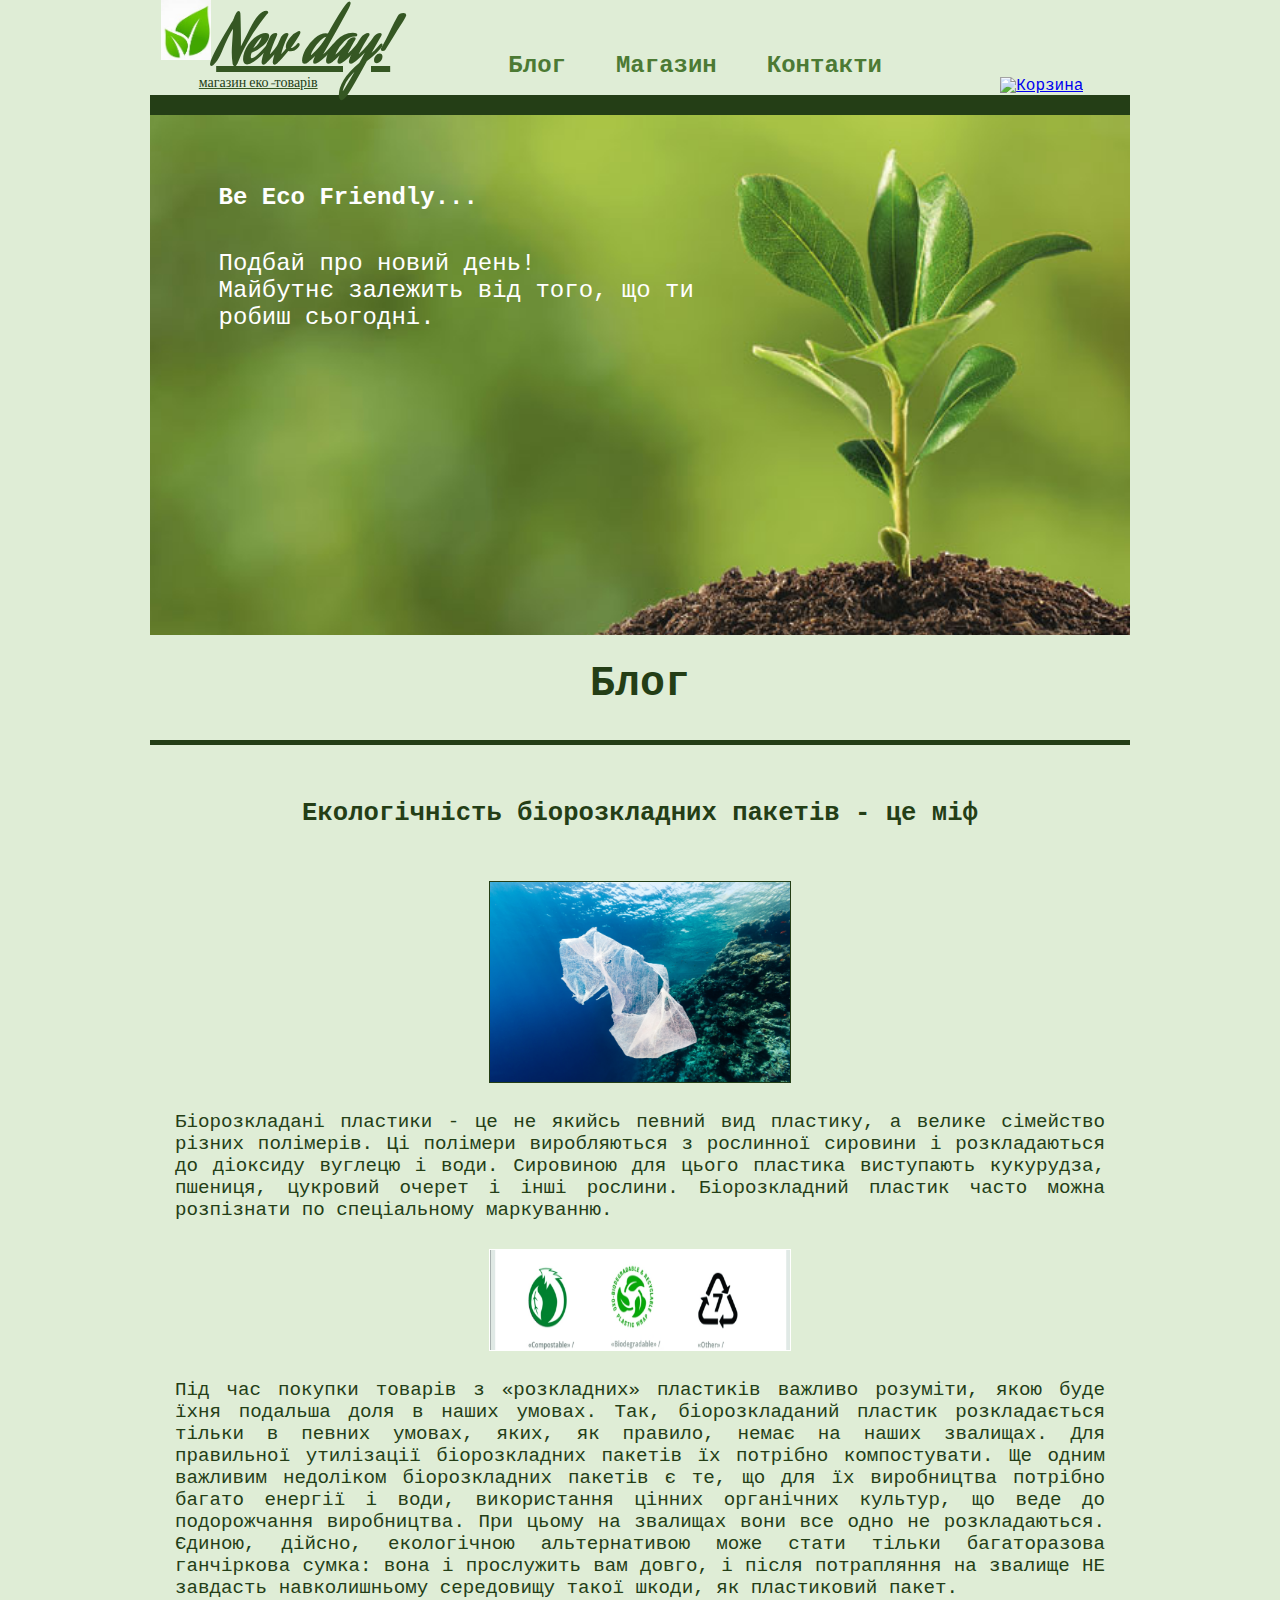
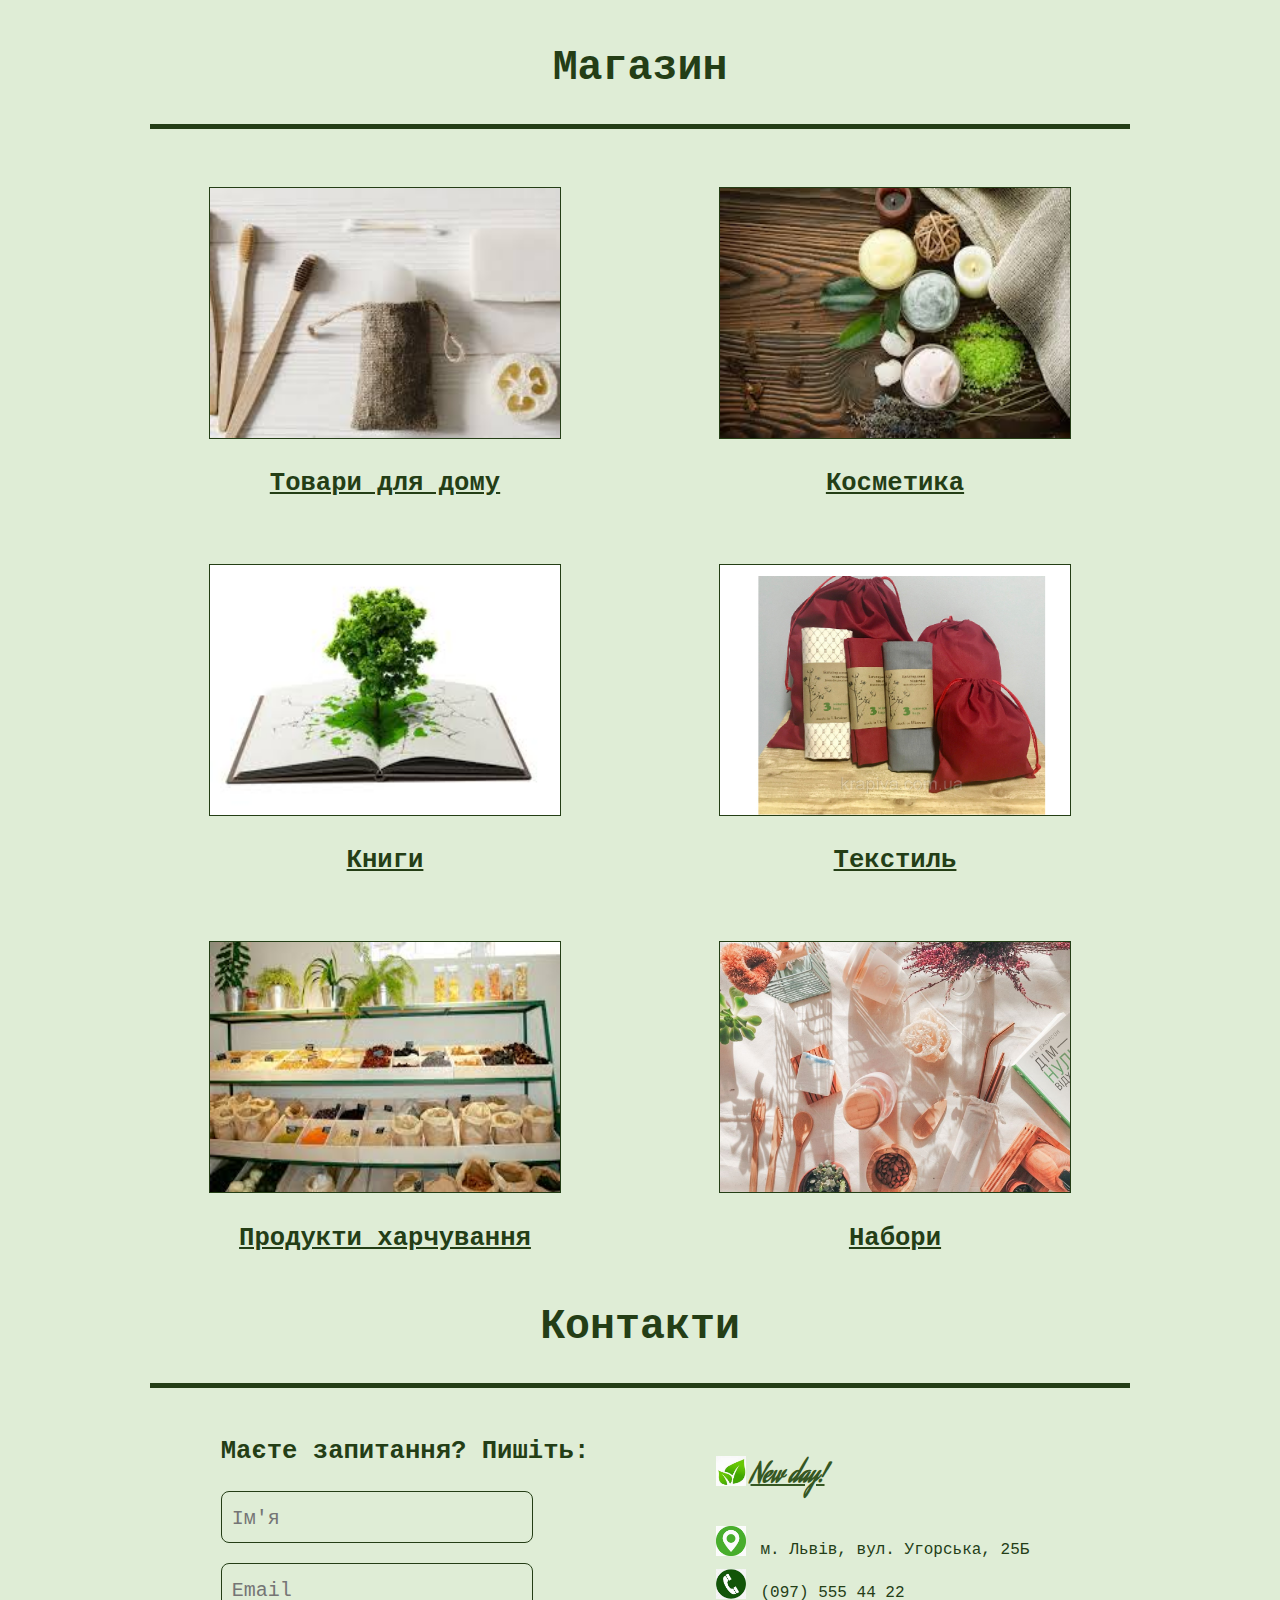
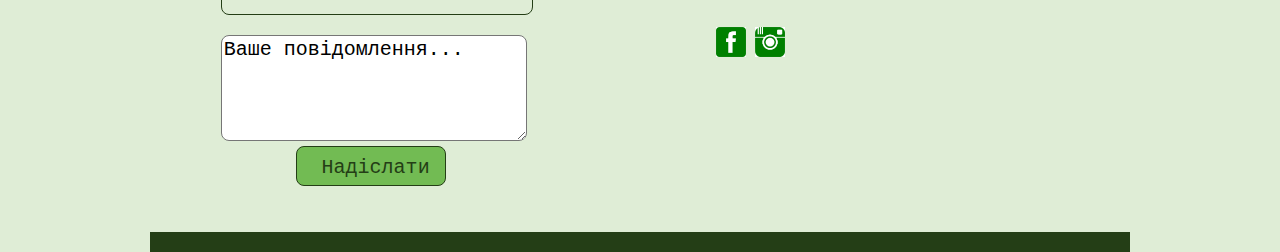
==== commit d84d6916: "Update index.html" ====
--- a/index.html
+++ b/index.html
@@ -12,6 +12,7 @@
         <h1>New day!</h1>
         <p>магазин еко-товарів</p>
       </div>
+
       <nav>
         <ul class="menu">
           <li><a href="#blog">Блог</a></li>
@@ -20,7 +21,7 @@
         </ul>
       </nav>
       <a class="basket" href="#"
-        ><img src="images/basket.jpg" alt="Корзина"
+        ><img src="images/basket.png" alt="Корзина"
       /></a>
     </header>
     <main>
@@ -130,7 +131,7 @@
                   ><iframe
                     src="https://www.google.com/maps/embed?pb=!1m18!1m12!1m3!1d2574.6639011341135!2d24.041103915708383!3d49.811186079392336!2m3!1f0!2f0!3f0!3m2!1i1024!2i768!4f13.1!3m3!1m2!1s0x473ae7fb6208ab1d%3A0xe74647bd2ff04888!2z0LLRg9C70LjRhtGPINCj0LPQvtGA0YHRjNC60LAsINCb0YzQstGW0LIsINCb0YzQstGW0LLRgdGM0LrQsCDQvtCx0LvQsNGB0YLRjCwgNzkwMDA!5e0!3m2!1suk!2sua!4v1597525995323!5m2!1suk!2sua"
                     frameborder="0"
-                    style="border: 0;"
+                    style="border: 0"
                     allowfullscreen=""
                     aria-hidden="false"
                     tabindex="0"
--- a/css/index.css
+++ b/css/index.css
@@ -1,176 +1,333 @@
-@import url('https://fonts.googleapis.com/css2?family=Aguafina+Script&display=swap');
+@import url("https://fonts.googleapis.com/css2?family=Aguafina+Script&display=swap");
 @import url(https://uk.allfont.net/allfont.css?fonts=courier-new);
 
-:root{
-    font-family: 'Courier New', arial;
-    color: #243e16;
-    --main-color: #243e16;
-    --main-color-light: #4c7a34;
-    --accent-color: #ffffff;
-}
-
-h1, h2, p, div{
-    margin: 0;
-    padding: 0;
-}
-
-body{
-    max-width: 980px;
-    margin: auto;
-    background: #dfedd6;
-}
-
-header .logo{
-    font-family: 'Aguafina Script', cursive;
-    color: #355723;
-    font-size: 2rem;
-    text-decoration: underline;
-    display: block;
-    position: relative;
-    margin-left: 2%;
+:root {
+  font-family: "Courier New", arial;
+  color: #243e16;
+  --main-color: #243e16;
+  --main-color-light: #4c7a34;
+  --accent-color: #ffffff;
+}
+
+h1,
+h2,
+p,
+div {
+  margin: 0;
+  padding: 0;
+}
+
+body {
+  max-width: 980px;
+  margin: auto;
+  background: #dfedd6;
+}
+
+header .logo {
+  font-family: "Aguafina Script", cursive;
+  color: #355723;
+  font-size: 2rem;
+  text-decoration: underline;
+  display: block;
+  position: relative;
+  margin-left: 2%;
 }
 
 header .logo h1::before {
-     content: ""; 
-     background-image: url(../images/logo.jpg);
-     background-size: 50px 60px; 
-     width: 50px; 
-     height: 60px; 
-     background-repeat: no-repeat; 
-     position: absolute;
-     margin-left: -55px;
-}
-
-header .logo p{
-    color: var(--main-color);
-    font-size: 14px;
-    margin-top: -15%;
-    margin-left: -10%;
-}
-
-header nav .menu{
-    display: flex;
-    padding: 0;
-    list-style-type: none;
-}
-
-header{
-    display: flex;
-    justify-content: space-around;
-    align-items: flex-end;
-}
-
-header .basket img{
-    align-self: center;
-    width: 60px; 
-    height: 60px; 
-}
-
-header nav .menu a{
-    text-decoration: none;
-    font-weight: bold;
-    font-size: 1.5rem;
-    color: var(--main-color-light);
-    padding: 10px 25px 16px 25px;
-    cursor: pointer;
-}
-
-header nav .menu a:hover{
-    background-color: var(--main-color);
-    color: #ffffff;
+  content: "";
+  background-image: url(../images/logo.jpg);
+  background-size: 50px 60px;
+  width: 50px;
+  height: 60px;
+  background-repeat: no-repeat;
+  position: absolute;
+  margin-left: -55px;
+}
+
+header .logo p {
+  color: var(--main-color);
+  font-size: 14px;
+  margin-top: -15%;
+  margin-left: -10%;
+}
+
+header nav .menu {
+  display: flex;
+  padding: 0;
+  list-style-type: none;
+}
+
+header {
+  display: flex;
+  justify-content: space-around;
+  align-items: flex-end;
+}
+
+header .basket img {
+  align-self: center;
+  width: 60px;
+  height: 60px;
+}
+
+header nav .menu a {
+  text-decoration: none;
+  font-weight: bold;
+  font-size: 1.5rem;
+  color: var(--main-color-light);
+  padding: 10px 25px 16px 25px;
+  cursor: pointer;
+}
+
+header nav .menu a:hover {
+  background-color: var(--main-color);
+  color: #ffffff;
 }
 
 main .green-line,
 footer .green-line {
-    margin-top: 0;
-    min-height: 20px;
-    background-color: var(--main-color);
-}
-
-main .banner{
-    background-image: url(../images/background-tree.jpg);
-    background-position: center;
-    background-size: cover;
-    min-height: 510px;
-    display: flex;
-    justify-content: flex-start;
+  margin-top: 0;
+  min-height: 20px;
+  background-color: var(--main-color);
+}
+
+main .banner {
+  background-image: url(../images/background-tree.jpg);
+  background-position: center;
+  background-size: cover;
+  min-height: 520px;
+  display: flex;
+  justify-content: flex-start;
+  flex-direction: column;
+}
+
+main .banner p {
+  font-size: 1.5rem;
+  color: var(--accent-color);
+  padding: 7% 40% 0 7%;
+}
+
+main .banner p:first-child {
+  font-weight: bold;
+}
+
+main .banner p:nth-child(2) {
+  padding-top: 4%;
+}
+
+main article .blog-article {
+  display: flex;
+  flex-direction: column;
+  align-items: center;
+  text-align: justify;
+  font-size: 1.2rem;
+  padding: 20px 25px;
+}
+main article .blog-article img {
+  margin: 3%;
+  width: 300px;
+  height: 200px;
+  border: 1px solid var(--main-color);
+}
+main article div.blog-article img.plastic-marking {
+  margin: 3%;
+  width: 300px;
+  height: 100px;
+  border: 1px solid white;
+}
+
+h2 {
+  font-weight: bold;
+  font-size: 2.6rem;
+  text-align: center;
+  padding: 25px;
+}
+h3 {
+  font-weight: bold;
+  font-size: 1.6rem;
+}
+
+hr {
+  height: 5px;
+  border: 0;
+  background-color: var(--main-color);
+}
+
+.shop {
+  display: grid;
+  grid-gap: 40px;
+  grid-template-columns: 1fr 1fr;
+  padding-top: 50px;
+}
+
+.shop a {
+  color: var(--main-color);
+  text-align: center;
+}
+
+.shop img {
+  width: 350px;
+  height: 250px;
+  border: 1px solid var(--main-color);
+}
+
+.contact-request {
+  display: flex;
+  justify-content: space-around;
+}
+
+nav.request-form {
+  display: flex;
+  flex-direction: column;
+  align-items: flex-start;
+  text-align: justify;
+  padding: 15px;
+  margin-right: 30px;
+}
+input {
+  width: 300px;
+  height: 40px;
+  font-size: 1.25rem;
+  padding: 6px 0 4px 10px;
+  border: 1px solid var(--main-color);
+  background: #dfedd6;
+  border-radius: 8px;
+  font-family: "Courier New", arial;
+  margin-bottom: 20px;
+}
+textarea {
+  font-size: 1.25rem;
+  font-family: "Courier New", arial;
+  width: 300px;
+  height: 100px;
+  border-radius: 8px;
+}
+
+input[type="submit"] {
+  background-color: #72bb53;
+  border: 1px solid var(--main-color);
+  border-radius: 8px;
+  color: var(--main-color);
+  margin-left: 75px;
+  text-decoration: none;
+  width: 150px;
+  cursor: pointer;
+  justify-self: center;
+}
+
+input[type="submit"]:hover {
+  background-color: var(--main-color-light);
+}
+
+.contact-details {
+  display: flex;
+  flex-direction: column;
+  align-items: flex-start;
+  text-align: justify;
+  padding: 15px;
+  margin-right: 30px;
+}
+
+.contact-details .logo {
+  font-family: "Aguafina Script", cursive;
+  color: #355723;
+  font-size: 2rem;
+  text-decoration: underline;
+  display: block;
+  position: relative;
+  margin-left: -10px;
+}
+
+.contact-details h5::before {
+  content: "";
+  background-image: url(../images/logo.jpg);
+  background-size: 30px 30px;
+  width: 30px;
+  height: 30px;
+  background-repeat: no-repeat;
+  position: absolute;
+  margin-left: -35px;
+}
+
+.contact-details p.location::before {
+  content: "";
+  background-image: url(../images/address-pointer.png);
+  background-size: 30px 30px;
+  width: 30px;
+  height: 30px;
+  background-repeat: no-repeat;
+  position: absolute;
+  margin-top: -15px;
+  margin-left: -45px;
+}
+
+p.telephone {
+  padding-top: 25px;
+}
+
+.contact-details p.telephone::before {
+  content: "";
+  background-image: url(../images/telephone-icon.png);
+  background-size: 30px 30px;
+  width: 30px;
+  height: 30px;
+  background-repeat: no-repeat;
+  position: absolute;
+  margin-top: -15px;
+  margin-left: -45px;
+}
+
+.fb-instagram img {
+  width: 30px;
+  height: 30px;
+  margin-top: 25px;
+}
+
+.map-fb-insta {
+  display: flex;
+  flex-direction: column;
+  justify-content: flex-start;
+  margin-left: -45px;
+}
+
+.map img {
+  width: 300px;
+  height: 200px;
+}
+
+@media (max-width: 700px) {
+  .contact-request {
     flex-direction: column;
-}
-
-main .banner p{
-    font-size: 1.5rem;
-    color: var(--accent-color);
-    padding: 7% 40% 0 7%;
-}
-
-main .banner p:first-child{
-    font-weight: bold;
-}
-
-main .banner p:nth-child(2){
-    padding-top: 4%;
-}
-
-main article{
-    display: flex;
+  }
+
+  .contact-details {
     align-items: center;
-    flex-direction: column;
-    padding: 5%;
-    text-align:  justify;
-}
-
-main article img{
-    margin: 3%;
-}
-
-h2{
-    font-weight: bold;  
-    font-size: 2.6rem;
-    text-align: center;
-}
-
-hr{
-    height: 4px;
-    border: 0;
-    background-color:var(--main-color);
-}
-
-.shop{
-    display: grid;
-    grid-gap: 30px;
-    grid-template-columns: 1fr 1fr;
-    margin: 0 7% 0 7%;
-    
-}
-
-.shop a{
-    color: var(--main-color);
-    text-align: center;
-}
-
-@media(max-width: 800px){
-    header{
+  }
+  .request-form {
+    justify-content: center;
+  }
+}
+@media (max-width: 800px) {
+  header {
     display: flex;
     flex-direction: column;
     align-items: center;
-}
-
-.logo{
-   align-self: flex-start;
-   padding-left: 5%;
-   order: -1;
-}
- 
-.basket {
+  }
+
+  .logo {
+    align-self: flex-start;
+    padding-left: 8%;
+    order: -1;
+  }
+
+  .basket {
     align-self: flex-end;
     order: -1;
     position: absolute;
     top: 5%;
-    
-}
-.shop{
+  }
+  .shop {
     display: grid;
     grid-template-columns: 1fr;
     margin: 0 3% 0 3%;
-}
-}
+  }
+}
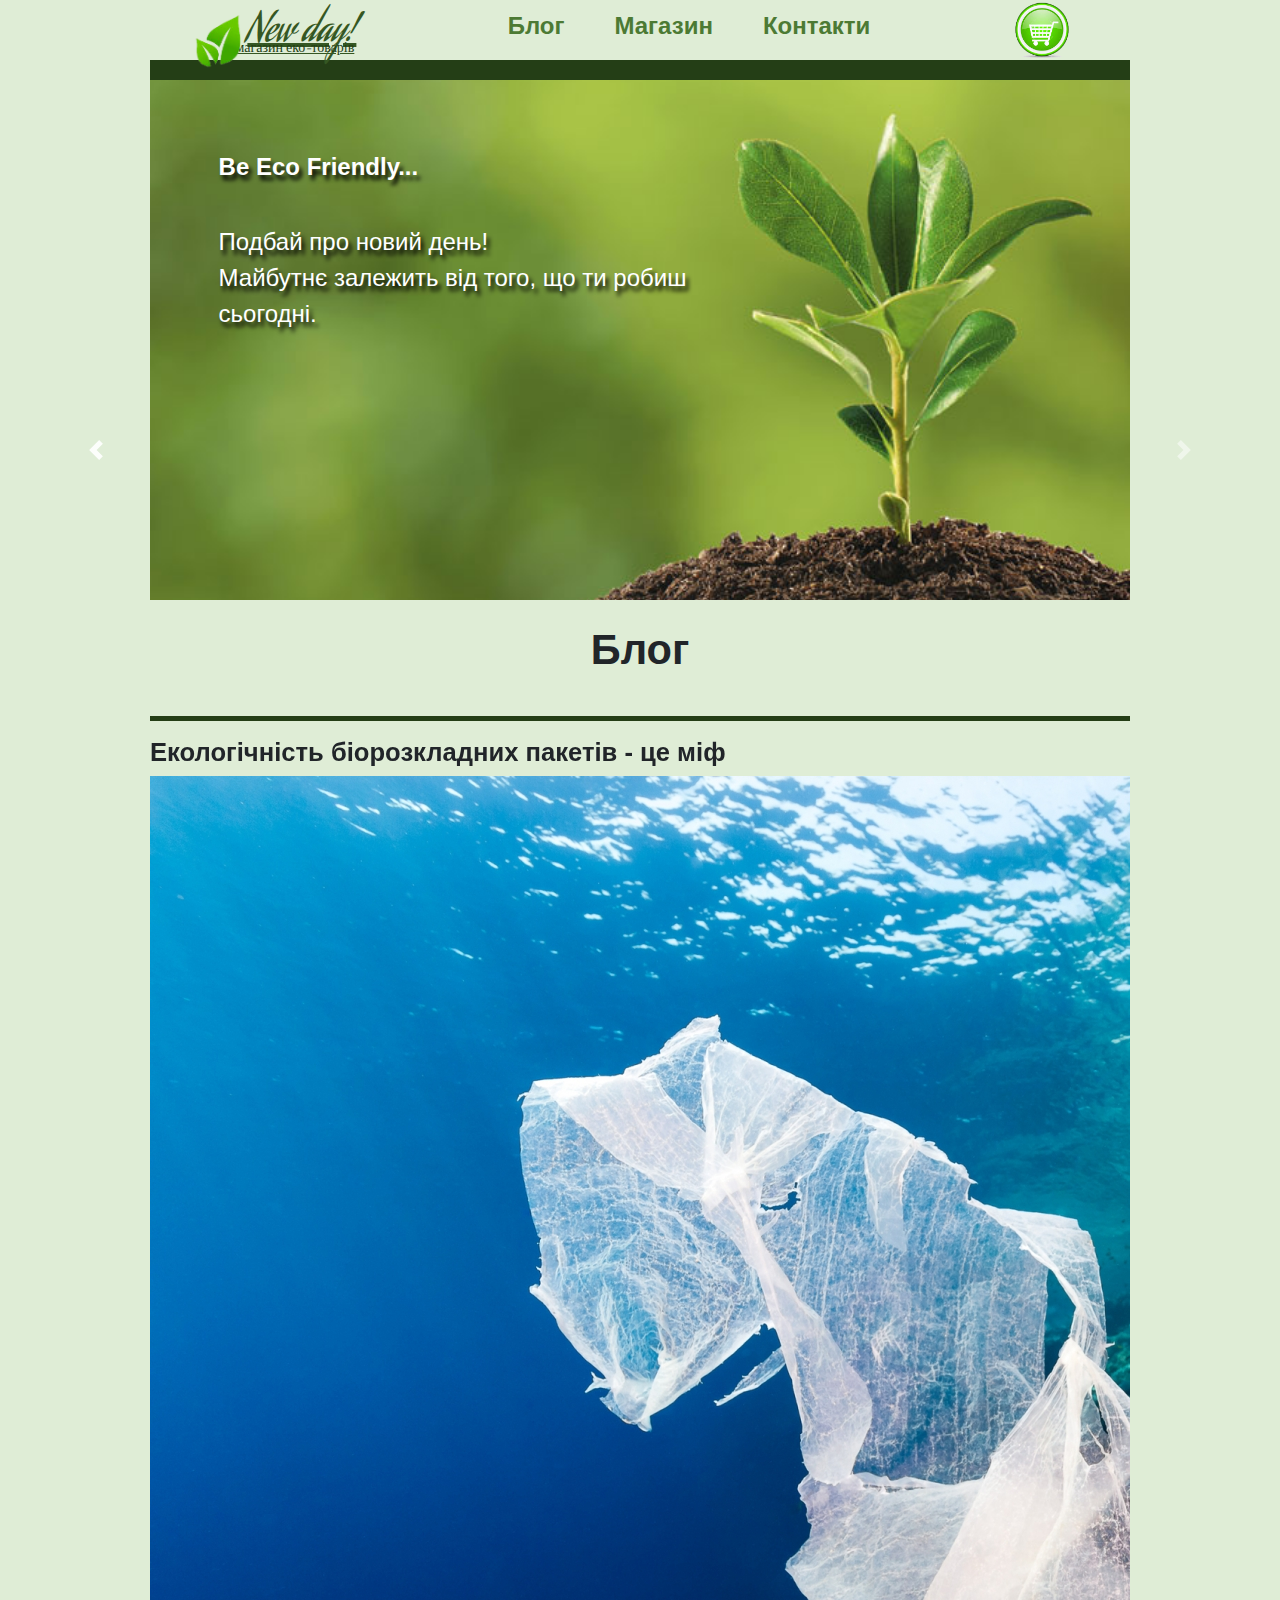
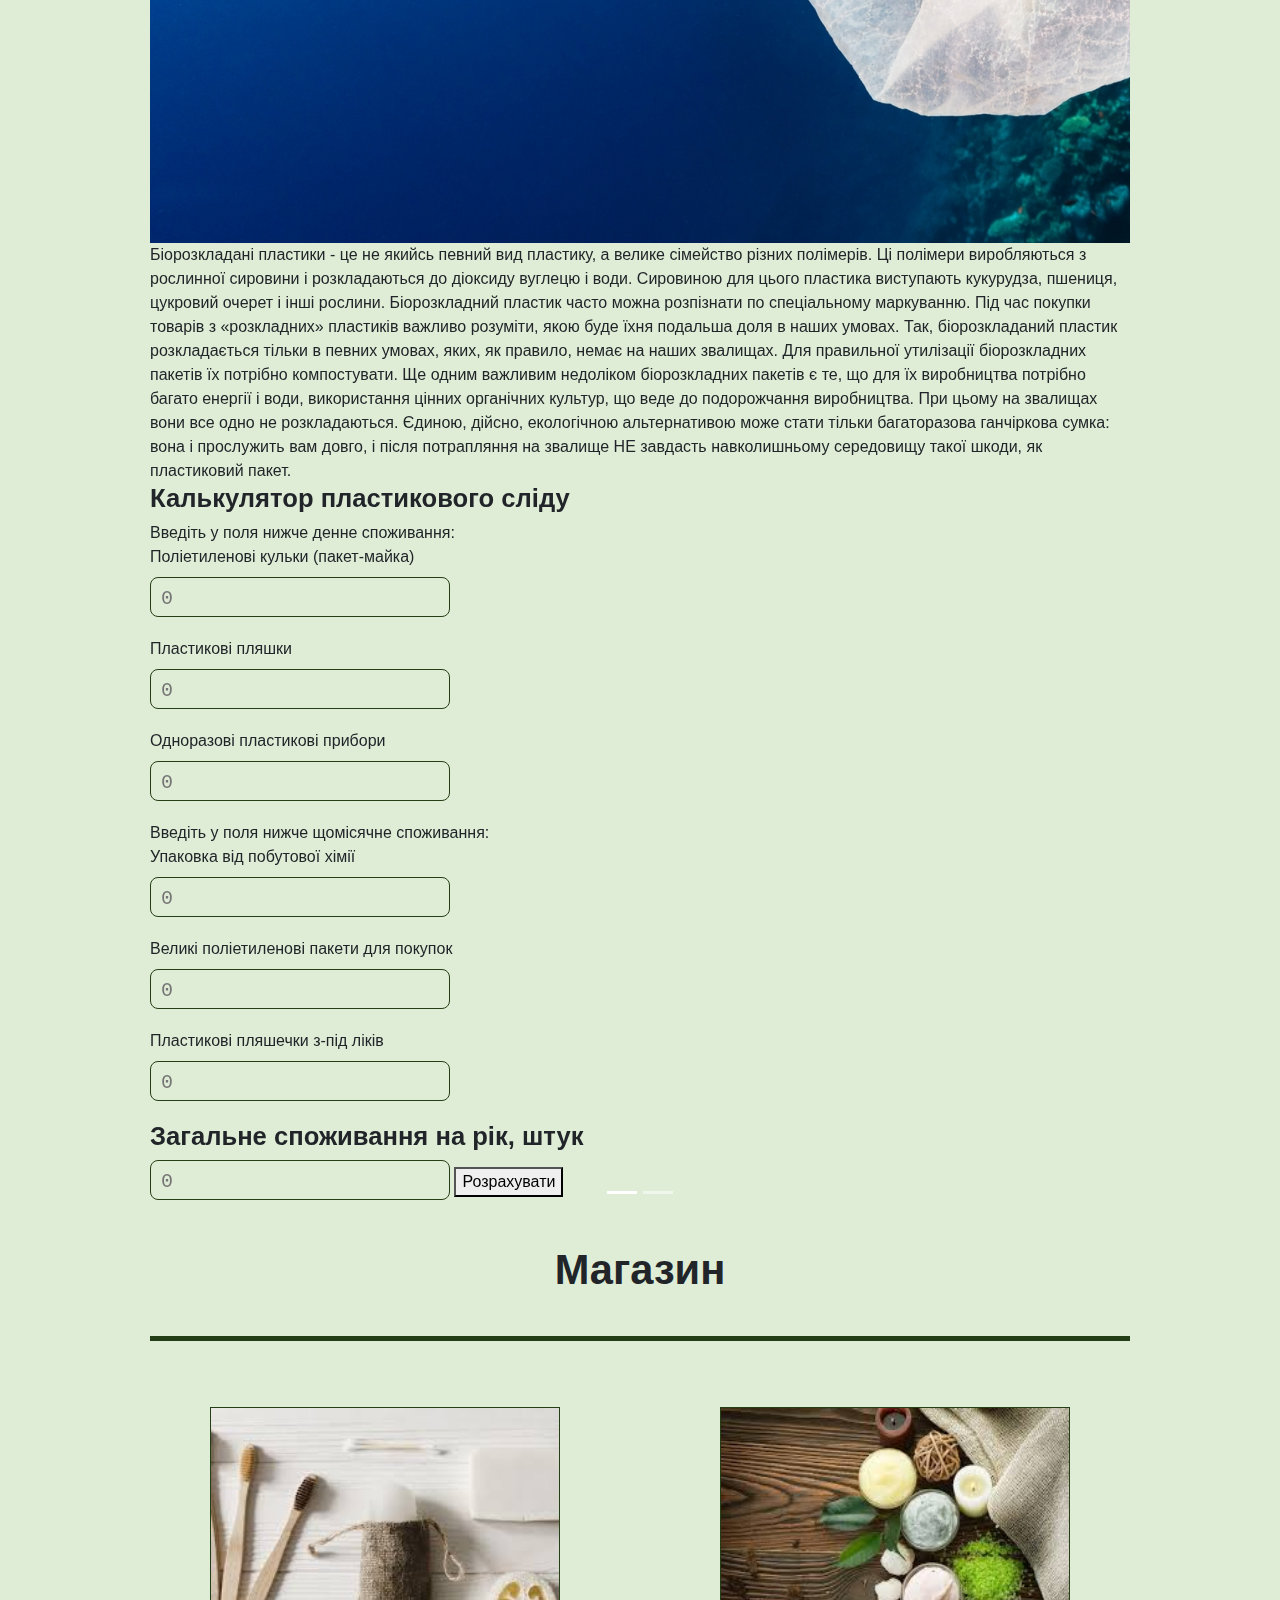
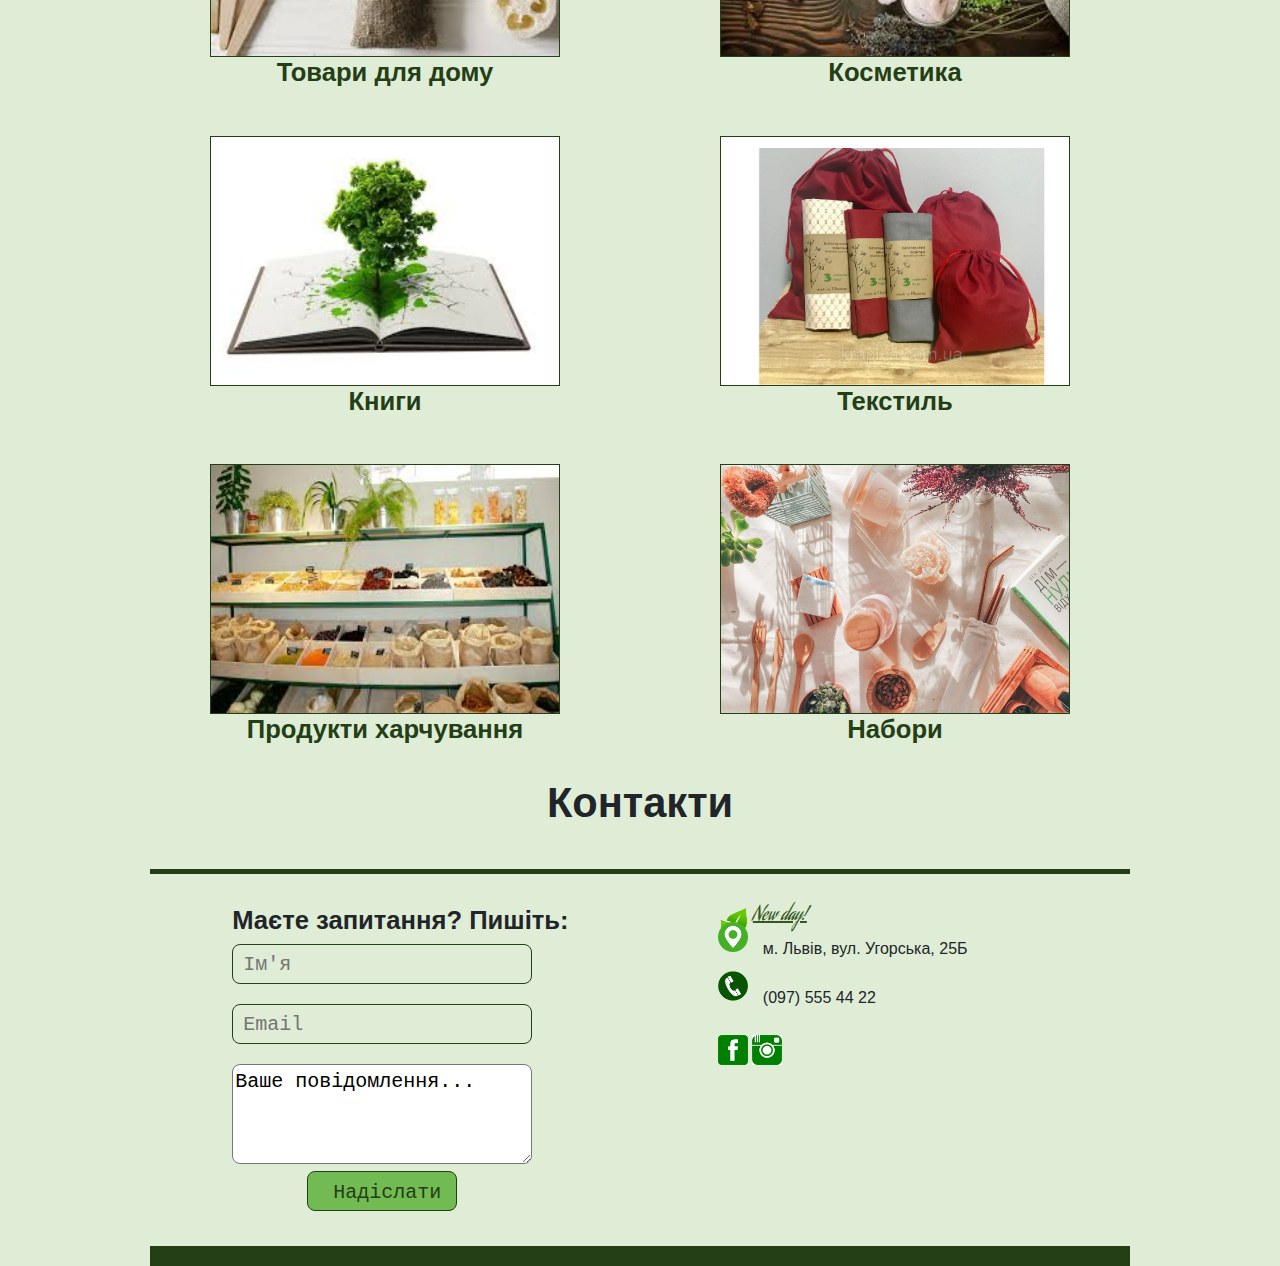
==== commit 65203a4f: "Update index.html" ====
--- a/index.html
+++ b/index.html
@@ -4,6 +4,13 @@
     <meta charset="UTF-8" />
     <meta name="viewport" content="width=<device-width>, initial-scale=1.0" />
     <title>Eco-shop</title>
+    <link rel="shortcut icon" href="images/logo.png" type="image/x-icon" />
+    <link
+      rel="stylesheet"
+      href="https://stackpath.bootstrapcdn.com/bootstrap/4.5.2/css/bootstrap.min.css"
+      integrity="sha384-JcKb8q3iqJ61gNV9KGb8thSsNjpSL0n8PARn9HuZOnIxN0hoP+VmmDGMN5t9UJ0Z"
+      crossorigin="anonymous"
+    />
     <link rel="stylesheet" href="css/index.css" />
   </head>
   <body>
@@ -12,7 +19,6 @@
         <h1>New day!</h1>
         <p>магазин еко-товарів</p>
       </div>
-
       <nav>
         <ul class="menu">
           <li><a href="#blog">Блог</a></li>
@@ -36,37 +42,205 @@
       <article>
         <h2 id="blog">Блог</h2>
         <hr />
-        <div class="blog-article">
-          <h3>Екологічність біорозкладних пакетів - це міф</h3>
-          <img src="images/bio-package.jpg" alt="Біо пакети в океані" />
-          <p>
-            Біорозкладані пластики - це не якийсь певний вид пластику, а велике
-            сімейство різних полімерів. Ці полімери виробляються з рослинної
-            сировини і розкладаються до діоксиду вуглецю і води. Сировиною для
-            цього пластика виступають кукурудза, пшениця, цукровий очерет і інші
-            рослини. Біорозкладний пластик часто можна розпізнати по
-            спеціальному маркуванню.
-          </p>
-          <img
-            class="plastic-marking"
-            src="images/plastic-marking.jpg"
-            alt="Види пластику"
-          />
-          <p>
-            Під час покупки товарів з «розкладних» пластиків важливо розуміти,
-            якою буде їхня подальша доля в наших умовах. Так, біорозкладаний
-            пластик розкладається тільки в певних умовах, яких, як правило,
-            немає на наших звалищах. Для правильної утилізації біорозкладних
-            пакетів їх потрібно компостувати. Ще одним важливим недоліком
-            біорозкладних пакетів є те, що для їх виробництва потрібно багато
-            енергії і води, використання цінних органічних культур, що веде до
-            подорожчання виробництва. При цьому на звалищах вони все одно не
-            розкладаються. Єдиною, дійсно, екологічною альтернативою може стати
-            тільки багаторазова ганчіркова сумка: вона і прослужить вам довго, і
-            після потрапляння на звалище НЕ завдасть навколишньому середовищу
-            такої шкоди, як пластиковий пакет.
-          </p>
+        <!-- bootstrap carousel start -->
+        <div
+          id="blogCarousel"
+          class="carousel slide"
+          data-ride="carousel"
+          data-interval="false"
+        >
+          <ol class="carousel-indicators">
+            <li
+              data-target="#blogCarousel"
+              data-slide-to="0"
+              class="active"
+            ></li>
+            <li data-target="#blogCarousel" data-slide-to="1"></li>
+          </ol>
+          <div class="carousel-inner">
+            <div class="carousel-item active">
+              <h3>Екологічність біорозкладних пакетів - це міф</h3>
+              <img
+                src="images/bio-package.jpg"
+                class="d-block w-20"
+                alt="Біо пакети в океані"
+              />
+              <div class="carousel-caption d-none d-md-block"></div>
+              <p>
+                Біорозкладані пластики - це не якийсь певний вид пластику, а
+                велике сімейство різних полімерів. Ці полімери виробляються з
+                рослинної сировини і розкладаються до діоксиду вуглецю і води.
+                Сировиною для цього пластика виступають кукурудза, пшениця,
+                цукровий очерет і інші рослини. Біорозкладний пластик часто
+                можна розпізнати по спеціальному маркуванню. Під час покупки
+                товарів з «розкладних» пластиків важливо розуміти, якою буде
+                їхня подальша доля в наших умовах. Так, біорозкладаний пластик
+                розкладається тільки в певних умовах, яких, як правило, немає на
+                наших звалищах. Для правильної утилізації біорозкладних пакетів
+                їх потрібно компостувати. Ще одним важливим недоліком
+                біорозкладних пакетів є те, що для їх виробництва потрібно
+                багато енергії і води, використання цінних органічних культур,
+                що веде до подорожчання виробництва. При цьому на звалищах вони
+                все одно не розкладаються. Єдиною, дійсно, екологічною
+                альтернативою може стати тільки багаторазова ганчіркова сумка:
+                вона і прослужить вам довго, і після потрапляння на звалище НЕ
+                завдасть навколишньому середовищу такої шкоди, як пластиковий
+                пакет.
+              </p>
+              <h3>Калькулятор пластикового сліду</h3>
+              <div class="plastic-usage">
+                <div class="dayly-use">
+                  <p>Введіть у поля нижче денне споживання:</p>
+                  <label for="pastic-bags"
+                    >Поліетиленові кульки (пакет-майка)</label
+                  ><br /><input
+                    type="number"
+                    id="pastic-bags"
+                    placeholder="0"
+                  /><br />
+                  <label for="plastic-bottles">Пластикові пляшки</label
+                  ><br /><input
+                    type="number"
+                    id="plastic-bottles"
+                    placeholder="0"
+                  /><br />
+                  <label for="plastic-appliances"
+                    >Одноразові пластикові прибори</label
+                  ><br /><input
+                    type="number"
+                    id="plastic-appliances"
+                    placeholder="0"
+                  />
+                </div>
+                <div class="monthly-use">
+                  <p>Введіть у поля нижче щомісячне споживання:</p>
+                  <label for="household-chemicals-package"
+                    >Упаковка від побутової хімії</label
+                  ><br /><input
+                    type="number"
+                    id="household-chemicals-package"
+                    placeholder="0"
+                  /><br />
+                  <label for="large-pastic-bags"
+                    >Великі поліетиленові пакети для покупок</label
+                  ><br /><input
+                    type="number"
+                    id="large-pastic-bags"
+                    placeholder="0"
+                  /><br />
+                  <label for="medicine-bottles"
+                    >Пластикові пляшечки з-під ліків</label
+                  ><br /><input
+                    type="number"
+                    id="medicine-bottles"
+                    placeholder="0"
+                  />
+                </div>
+              </div>
+              <h3>Загальне споживання на рік, штук</h3>
+              <div class="calculation">
+                <input type="text" class="display" readonly placeholder="0" />
+                <button class="calculate">Розрахувати</button>
+              </div>
+            </div>
+            <div class="carousel-item">
+              <h3>
+                Експерти прогнозують глобальне потепління «за гіршим сценарієм»
+              </h3>
+              <img
+                src="images/global-warming.jpg"
+                class="d-block w-20"
+                alt="Глобальне потепляння"
+              />
+              <div class="carousel-caption d-none d-md-block"></div>
+              <p>
+                Незалежна аналітична група Breakthrough – National Centre for
+                Climate Restoration працює в Австралії. Вона включає великих
+                вчених, політиків і громадських діячів і займається проблемами
+                глобальної зміни клімату з 2014 року. Нещодавно група
+                представила нову доповідь, присвячену прогнозами на близьку і
+                середню перспективу, і висновки їх виявилися вкрай жахливими.
+                Зміни клімату названі екзистенціальною загрозою цивілізації,
+                причому, досить близькою: на думку аналітиків, вже до 2050-го
+                життя людства круто зміниться. Ключовим автором доповіді
+                виступив колишній міністр оборони Австралії, адмірал у відставці
+                Кріс Баррі (Chris Barrie), активний захисник природи. На його
+                думку, зміни клімату вже до 2050 року можуть «мати вкрай
+                серйозні наслідки» для безпеки, які не тільки можливі, але і
+                важко прогнозовані, оскільки людство за останні тисячі років не
+                переживала нічого подібного за масштабами. За оцінкою Кріса
+                Баррі, продовження наявних трендів глобального потепління
+                викличе підвищення середньої температури на 3 °С, після чого
+                зміни стануть вже незворотні. При цьому екс-адмірал вважає, що
+                точка неповернення практично пройдена і сьогодні ми стрімко
+                рухаємося до руйнування нормальної біосфери, а разом з нею – і
+                держав, і звичного порядку міжнародних відносин. Величезні маси
+                людей будуть змушені переселитися з місць, які стали безлюдними,
+                і ще більше зіткнуться з браком чистої води. Різко впаде
+                продуктивність сільського господарства, а в поки ще родючих
+                субтропічних зонах воно стане зовсім неможливим. «Навіть
+                потепління на 2 °С означатиме переселення більш ніж мільярда
+                людей, а при менш сприятливих сценаріях масштаби руйнувань
+                опиняються за межами наших можливостей прогнозування, аж до
+                повного кінця цивілізації», – пише Кріс Баррі. Екс-адмірал
+                вважає, що єдиним способом послабити катастрофу буде глобальна
+                мобілізація зусиль усієї світової спільноти. Щось на кшталт
+                того, що відбувалося в роки Другої світової війни, але
+                зосереджене на зниження викидів парникових газів і відновлення
+                клімату Землі. .
+              </p>
+              <div id="year" class="year"></div>
+              <h3>До дати неповернення - <span>2050</span> залишилось:</h3>
+              <div id="countdown" class="countdown">
+                <div class="time">
+                  <h2 id="years">00</h2>
+                  <small>years</small>
+                </div>
+                <div class="time">
+                  <h2 id="days">00</h2>
+                  <small>days</small>
+                </div>
+                <div class="time">
+                  <h2 id="hours">00</h2>
+                  <small>hours</small>
+                </div>
+                <div class="time">
+                  <h2 id="minutes">00</h2>
+                  <small>minutes</small>
+                </div>
+                <div class="time">
+                  <h2 id="seconds">00</h2>
+                  <small>seconds</small>
+                </div>
+              </div>
+              <img
+                src="./img/spinner.gif"
+                alt="Loading..."
+                id="loading"
+                class="loading"
+              />
+            </div>
+          </div>
         </div>
+        <a
+          class="carousel-control-prev"
+          href="#blogCarousel"
+          role="button"
+          data-slide="prev"
+        >
+          <span class="carousel-control-prev-icon" aria-hidden="true"></span>
+          <span class="sr-only">Previous</span>
+        </a>
+        <a
+          class="carousel-control-next"
+          href="#blogCarousel"
+          role="button"
+          data-slide="next"
+        >
+          <span class="carousel-control-next-icon" aria-hidden="true"></span>
+          <span class="sr-only">Next</span>
+        </a>
+        <!-- bootstrap carousel end -->
       </article>
       <section>
         <h2 id="products">Магазин</h2>
@@ -146,5 +320,22 @@
     <footer>
       <div class="green-line"></div>
     </footer>
+    <script
+      src="https://code.jquery.com/jquery-3.5.1.slim.min.js"
+      integrity="sha384-DfXdz2htPH0lsSSs5nCTpuj/zy4C+OGpamoFVy38MVBnE+IbbVYUew+OrCXaRkfj"
+      crossorigin="anonymous"
+    ></script>
+    <script
+      src="https://cdn.jsdelivr.net/npm/popper.js@1.16.1/dist/umd/popper.min.js"
+      integrity="sha384-9/reFTGAW83EW2RDu2S0VKaIzap3H66lZH81PoYlFhbGU+6BZp6G7niu735Sk7lN"
+      crossorigin="anonymous"
+    ></script>
+    <script
+      src="https://stackpath.bootstrapcdn.com/bootstrap/4.5.2/js/bootstrap.min.js"
+      integrity="sha384-B4gt1jrGC7Jh4AgTPSdUtOBvfO8shuf57BaghqFfPlYxofvL8/KUEfYiJOMMV+rV"
+      crossorigin="anonymous"
+    ></script>
+    <script src="js/coundown-calculation.js"></script>
+    <script src="js/package-usage-calculation.js"></script>
   </body>
 </html>
--- a/css/index.css
+++ b/css/index.css
@@ -30,12 +30,12 @@
   text-decoration: underline;
   display: block;
   position: relative;
-  margin-left: 2%;
+  margin-left: 4%;
 }
 
 header .logo h1::before {
   content: "";
-  background-image: url(../images/logo.jpg);
+  background-image: url(../images/logo.png);
   background-size: 50px 60px;
   width: 50px;
   height: 60px;
@@ -94,6 +94,7 @@
   background-image: url(../images/background-tree.jpg);
   background-position: center;
   background-size: cover;
+  background-origin: padding-box;
   min-height: 520px;
   display: flex;
   justify-content: flex-start;
@@ -103,6 +104,7 @@
 main .banner p {
   font-size: 1.5rem;
   color: var(--accent-color);
+  text-shadow: 3px 5px 4px #000000;
   padding: 7% 40% 0 7%;
 }
 
@@ -239,7 +241,7 @@
 
 .contact-details h5::before {
   content: "";
-  background-image: url(../images/logo.jpg);
+  background-image: url(../images/logo.png);
   background-size: 30px 30px;
   width: 30px;
   height: 30px;
@@ -294,16 +296,49 @@
   height: 200px;
 }
 
+@media (max-width: 560px) {
+  main .banner p {
+    font-size: 1rem;
+    padding: 7% 20% 0 7%;
+  }
+
+  main article .blog-article {
+    font-size: 1rem;
+    padding: 15px 15px;
+  }
+
+  h2 {
+    font-size: 1.8rem;
+    padding: 25px;
+  }
+
+  h3 {
+    font-size: 1.2rem;
+  }
+}
+
 @media (max-width: 700px) {
   .contact-request {
     flex-direction: column;
+    align-items: center;
+    justify-content: center;
+  }
+
+  nav.request-form {
+    align-items: center;
+    padding: 0;
+    margin-right: 0;
   }
 
   .contact-details {
-    align-items: center;
-  }
-  .request-form {
-    justify-content: center;
+    align-items: flex-start;
+    text-align: justify;
+    padding: 0;
+    margin-left: 15%;
+  }
+
+  h3 {
+    text-align: center;
   }
 }
 @media (max-width: 800px) {
@@ -313,12 +348,6 @@
     align-items: center;
   }
 
-  .logo {
-    align-self: flex-start;
-    padding-left: 8%;
-    order: -1;
-  }
-
   .basket {
     align-self: flex-end;
     order: -1;
@@ -331,3 +360,4 @@
     margin: 0 3% 0 3%;
   }
 }
+
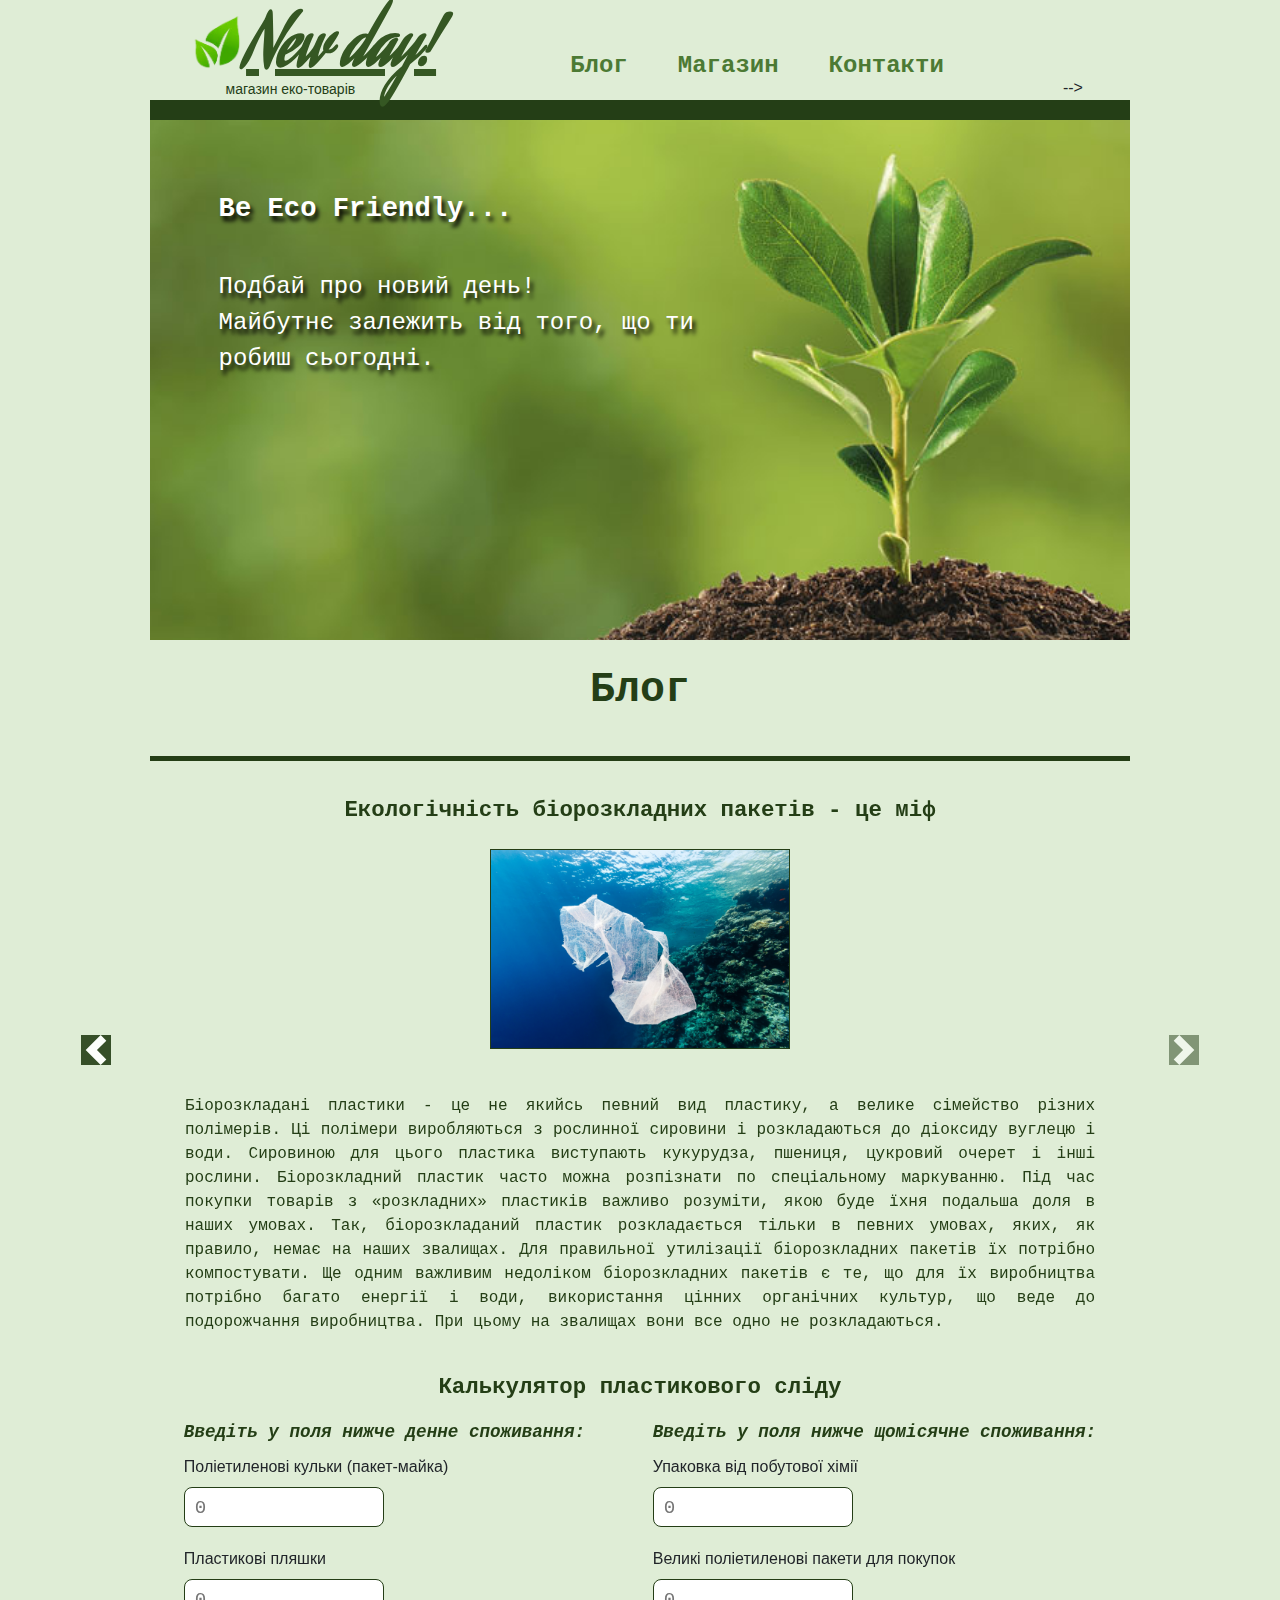
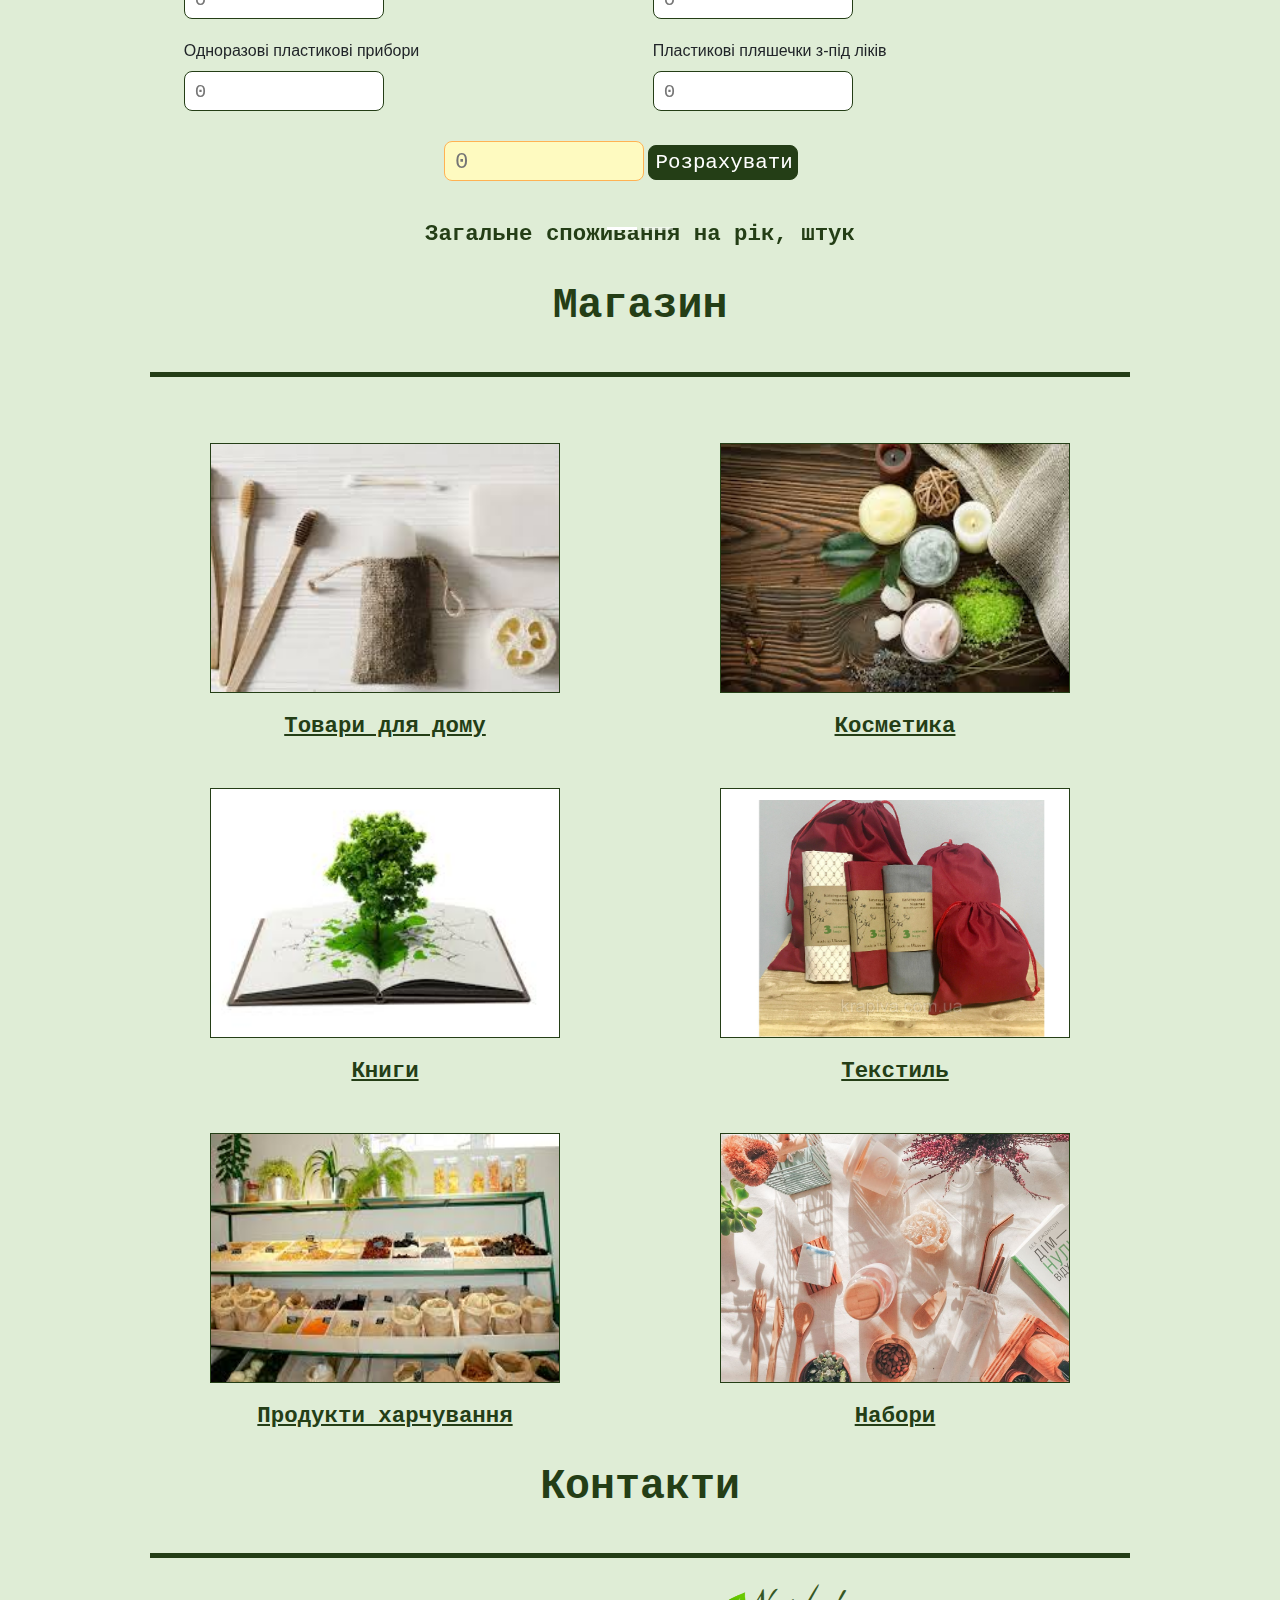
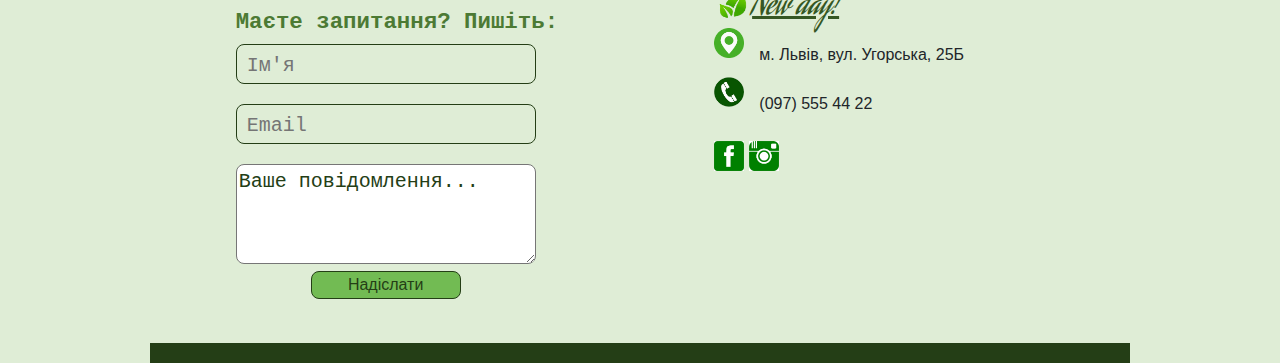
==== commit 23616639: "Update index.html" ====
--- a/index.html
+++ b/index.html
@@ -26,9 +26,7 @@
           <li><a href="#contact">Контакти</a></li>
         </ul>
       </nav>
-      <a class="basket" href="#"
-        ><img src="images/basket.png" alt="Корзина"
-      /></a>
+      -->
     </header>
     <main>
       <div class="green-line"></div>
@@ -81,11 +79,7 @@
                 біорозкладних пакетів є те, що для їх виробництва потрібно
                 багато енергії і води, використання цінних органічних культур,
                 що веде до подорожчання виробництва. При цьому на звалищах вони
-                все одно не розкладаються. Єдиною, дійсно, екологічною
-                альтернативою може стати тільки багаторазова ганчіркова сумка:
-                вона і прослужить вам довго, і після потрапляння на звалище НЕ
-                завдасть навколишньому середовищу такої шкоди, як пластиковий
-                пакет.
+                все одно не розкладаються.
               </p>
               <h3>Калькулятор пластикового сліду</h3>
               <div class="plastic-usage">
@@ -137,11 +131,11 @@
                   />
                 </div>
               </div>
-              <h3>Загальне споживання на рік, штук</h3>
               <div class="calculation">
                 <input type="text" class="display" readonly placeholder="0" />
                 <button class="calculate">Розрахувати</button>
               </div>
+              <h3>Загальне споживання на рік, штук</h3>
             </div>
             <div class="carousel-item">
               <h3>
@@ -240,6 +234,7 @@
           <span class="carousel-control-next-icon" aria-hidden="true"></span>
           <span class="sr-only">Next</span>
         </a>
+
         <!-- bootstrap carousel end -->
       </article>
       <section>
@@ -281,7 +276,7 @@
             <form method="POST" action="https://formspree.io/mvowydgr">
               <input type="text" placeholder="Ім'я" required /><br />
               <input type="email" placeholder="Email" required /><br />
-              <textarea>Ваше повідомлення...</textarea><br />
+              <textarea name="message">Ваше повідомлення...</textarea><br />
               <input type="submit" value="Надіслати" />
             </form>
           </nav>
--- a/css/index.css
+++ b/css/index.css
@@ -7,6 +7,7 @@
   --main-color: #243e16;
   --main-color-light: #4c7a34;
   --accent-color: #ffffff;
+  scroll-behavior: smooth;
 }
 
 h1,
@@ -23,17 +24,18 @@
   background: #dfedd6;
 }
 
-header .logo {
+body > header > div > h1 {
   font-family: "Aguafina Script", cursive;
   color: #355723;
-  font-size: 2rem;
+  font-weight: bold;
+  font-size: 4.4rem;
   text-decoration: underline;
   display: block;
   position: relative;
-  margin-left: 4%;
-}
-
-header .logo h1::before {
+  padding: 10px 15px 5px 0px;
+}
+
+body > header > div > h1::before {
   content: "";
   background-image: url(../images/logo.png);
   background-size: 50px 60px;
@@ -44,16 +46,19 @@
   margin-left: -55px;
 }
 
-header .logo p {
+.logo {
+  margin-left: 5%;
+}
+body > header > div > p {
   color: var(--main-color);
   font-size: 14px;
-  margin-top: -15%;
+  margin-top: -10%;
   margin-left: -10%;
 }
 
 header nav .menu {
   display: flex;
-  padding: 0;
+  padding: 0px;
   list-style-type: none;
 }
 
@@ -63,28 +68,34 @@
   align-items: flex-end;
 }
 
-header .basket img {
+body > header > a > img {
   align-self: center;
   width: 60px;
   height: 60px;
-}
-
-header nav .menu a {
+  margin-right: 10%;
+  margin-bottom: 25%;
+}
+
+body > header > nav > ul > li > a {
   text-decoration: none;
+  font-family: "Courier New", arial;
   font-weight: bold;
   font-size: 1.5rem;
   color: var(--main-color-light);
-  padding: 10px 25px 16px 25px;
+  padding: 10px 25px 25px 25px;
   cursor: pointer;
-}
-
-header nav .menu a:hover {
+  border-top-left-radius: 10px;
+  border-top-right-radius: 10px;
+}
+
+body > header > nav > ul > li > a:hover {
+  text-decoration: none;
   background-color: var(--main-color);
   color: #ffffff;
 }
 
-main .green-line,
-footer .green-line {
+body > main > div.green-line,
+body > footer > div {
   margin-top: 0;
   min-height: 20px;
   background-color: var(--main-color);
@@ -92,7 +103,8 @@
 
 main .banner {
   background-image: url(../images/background-tree.jpg);
-  background-position: center;
+  font-family: "Courier New", arial;
+  background-position: right;
   background-size: cover;
   background-origin: padding-box;
   min-height: 520px;
@@ -101,51 +113,196 @@
   flex-direction: column;
 }
 
-main .banner p {
+body > main > div.banner > p {
   font-size: 1.5rem;
   color: var(--accent-color);
   text-shadow: 3px 5px 4px #000000;
   padding: 7% 40% 0 7%;
 }
 
-main .banner p:first-child {
-  font-weight: bold;
+body > main > div.banner > p:nth-child(1) {
+  font-weight: bold;
+  font-size: 1.7rem;
 }
 
 main .banner p:nth-child(2) {
   padding-top: 4%;
 }
 
-main article .blog-article {
+#blogCarousel > div > div:nth-child(1) > p,
+#blogCarousel > div > div:nth-child(2) > p {
   display: flex;
   flex-direction: column;
+  font-family: "Courier New", arial;
+  color: #243e16;
   align-items: center;
   text-align: justify;
-  font-size: 1.2rem;
-  padding: 20px 25px;
-}
-main article .blog-article img {
-  margin: 3%;
+  font-size: 1rem;
+  line-height: 1.5;
+  padding: 20px 35px;
+}
+#blogCarousel > div > div:nth-child(2) > img,
+#blogCarousel > div > div:nth-child(1) > img {
+  margin: 25px auto;
   width: 300px;
   height: 200px;
   border: 1px solid var(--main-color);
 }
-main article div.blog-article img.plastic-marking {
-  margin: 3%;
+img.plastic-marking {
+  margin: 25px auto;
   width: 300px;
   height: 100px;
   border: 1px solid white;
 }
 
-h2 {
+#products,
+#blog,
+#contact {
+  color: var(--main-color);
+  font-family: "Courier New", arial;
   font-weight: bold;
   font-size: 2.6rem;
   text-align: center;
   padding: 25px;
 }
-h3 {
-  font-weight: bold;
-  font-size: 1.6rem;
+
+body
+  > main
+  > article
+  > a.carousel-control-prev
+  > span.carousel-control-prev-icon,
+body
+  > main
+  > article
+  > a.carousel-control-next
+  > span.carousel-control-next-icon {
+  height: 30px;
+  width: 30px;
+  margin-top: 1200px;
+  background-color: var(--main-color);
+}
+
+#blogCarousel > div > div:nth-child(1) > h3,
+#blogCarousel > div > div:nth-child(2) > h3,
+#blogCarousel > div > div > form > h3 {
+  margin-top: 20px;
+  font-weight: bold;
+  font-size: 1.4rem;
+  text-align: center;
+  color: var(--main-color);
+  font-family: "Courier New", arial;
+}
+
+#blogCarousel
+  > div
+  > div.carousel-item.active
+  > div.plastic-usage
+  > form
+  > div.dayly-use
+  > label,
+#blogCarousel
+  > div
+  > div.carousel-item.active
+  > div.plastic-usage
+  > form
+  > div.monthly-use
+  > label {
+  margin-top: 10px;
+  font-weight: bold;
+  font-size: 1rem;
+  color: var(--main-color);
+  font-family: "Courier New", arial;
+}
+
+#blogCarousel
+  > div
+  > div.carousel-item.active
+  > div.plastic-usage
+  > div.monthly-use
+  > p,
+#blogCarousel
+  > div
+  > div.carousel-item.active
+  > div.plastic-usage
+  > div.dayly-use
+  > p {
+  margin-top: 10px;
+  margin-bottom: 10px;
+  font-weight: bold;
+  font-size: 1.1rem;
+  font-style: italic;
+  color: var(--main-color);
+  font-family: "Courier New", arial;
+}
+
+#pastic-bags,
+#plastic-bottles,
+#plastic-appliances,
+#household-chemicals-package,
+#large-pastic-bags,
+#medicine-bottles {
+  width: 200px;
+  height: 40px;
+  font-size: 1.2rem;
+  padding: 6px 0 4px 10px;
+  border: 1px solid var(--main-color);
+  background: white;
+  border-radius: 8px;
+  font-family: "Courier New", arial;
+  margin-bottom: 20px;
+}
+
+.plastic-usage {
+  display: flex;
+  flex-direction: row;
+  justify-content: space-around;
+}
+
+.calculation {
+  margin-top: 10px;
+  margin-left: 30%;
+}
+
+#blogCarousel > div > div.carousel-item.active > div.calculation > input {
+  width: 200px;
+  height: 40px;
+  font-size: 1.4rem;
+  padding: 6px 0 4px 10px;
+  border: 1px solid #ffb253;
+  background: #fefac0;
+  border-radius: 8px;
+  font-family: "Courier New", arial;
+  margin-bottom: 20px;
+}
+
+#blogCarousel > div > div.carousel-item.active > div.calculation > button {
+  width: 150px;
+  height: 35px;
+  font-size: 1.3rem;
+  border: 1px solid var(--main-color);
+  background: var(--main-color);
+  border-radius: 8px;
+  color: white;
+  font-family: "Courier New", arial;
+}
+
+.countdown {
+  display: flex;
+  align-items: center;
+  justify-content: center;
+  color: #ff6624;
+}
+
+.time {
+  display: flex;
+  flex-direction: column;
+  align-items: center;
+  justify-content: center;
+  margin: 15px;
+}
+
+.time h2 {
+  margin: 0 0 5px;
 }
 
 hr {
@@ -161,6 +318,15 @@
   padding-top: 50px;
 }
 
+body > main > section:nth-child(4) > div > a > h3,
+#blogCarousel > div > div.carousel-item.active > h3:nth-child(6) {
+  font-family: "Courier New", arial;
+  margin-top: 20px;
+  font-weight: bold;
+  font-size: 1.4rem;
+  text-decoration: underline;
+}
+
 .shop a {
   color: var(--main-color);
   text-align: center;
@@ -175,6 +341,14 @@
 .contact-request {
   display: flex;
   justify-content: space-around;
+}
+
+body > main > section:nth-child(5) > div > nav.request-form > h3 {
+  font-family: "Courier New", arial;
+  color: var(--main-color-light);
+  margin-top: 20px;
+  font-weight: bold;
+  font-size: 1.4rem;
 }
 
 nav.request-form {
@@ -185,7 +359,20 @@
   padding: 15px;
   margin-right: 30px;
 }
-input {
+body
+  > main
+  > section:nth-child(5)
+  > div
+  > nav.request-form
+  > form
+  > input[type="text"]:nth-child(1),
+body
+  > main
+  > section:nth-child(5)
+  > div
+  > nav.request-form
+  > form
+  > input[type="email"]:nth-child(3) {
   width: 300px;
   height: 40px;
   font-size: 1.25rem;
@@ -194,17 +381,25 @@
   background: #dfedd6;
   border-radius: 8px;
   font-family: "Courier New", arial;
+  color: var(--main-color);
   margin-bottom: 20px;
 }
-textarea {
+body > main > section:nth-child(5) > div > nav.request-form > form > textarea {
   font-size: 1.25rem;
   font-family: "Courier New", arial;
+  color: var(--main-color);
   width: 300px;
   height: 100px;
   border-radius: 8px;
 }
 
-input[type="submit"] {
+body
+  > main
+  > section:nth-child(5)
+  > div
+  > nav.request-form
+  > form
+  > input[type="submit"] {
   background-color: #72bb53;
   border: 1px solid var(--main-color);
   border-radius: 8px;
@@ -216,7 +411,13 @@
   justify-self: center;
 }
 
-input[type="submit"]:hover {
+body
+  > main
+  > section:nth-child(5)
+  > div
+  > nav.request-form
+  > form
+  > input[type="submit"]:hover {
   background-color: var(--main-color-light);
 }
 
@@ -229,14 +430,15 @@
   margin-right: 30px;
 }
 
-.contact-details .logo {
+body > main > section:nth-child(5) > div > nav.contact-details > div.logo > h5 {
   font-family: "Aguafina Script", cursive;
   color: #355723;
   font-size: 2rem;
   text-decoration: underline;
   display: block;
   position: relative;
-  margin-left: -10px;
+  margin-left: -20px;
+  margin-bottom: 15px;
 }
 
 .contact-details h5::before {
@@ -296,24 +498,81 @@
   height: 200px;
 }
 
+@media (max-width: 320px) {
+  body > header > nav > ul > li > a {
+    padding: 10px 10px 16px 10px;
+    font-size: 1rem;
+  }
+
+  .shop img {
+    width: 240px;
+    height: 150px;
+  }
+
+  .contact-details {
+    margin-right: 0px;
+  }
+
+  body > header > div > h1 {
+    font-size: 2.4rem;
+  }
+
+  body > header > div > h1::before {
+    background-size: 30px 40px;
+    margin-left: -40px;
+  }
+
+  .logo {
+    margin-left: 0;
+  }
+
+  body > header > a > img {
+    top: 0px;
+    right: 3%;
+  }
+}
 @media (max-width: 560px) {
-  main .banner p {
+  body > main > div.banner > p {
     font-size: 1rem;
     padding: 7% 20% 0 7%;
   }
 
-  main article .blog-article {
+  #blogCarousel > div > div:nth-child(1) > p,
+  #blogCarousel > div > div:nth-child(2) > p {
     font-size: 1rem;
     padding: 15px 15px;
   }
 
-  h2 {
+  #products,
+  #blog,
+  #contact {
     font-size: 1.8rem;
     padding: 25px;
   }
 
-  h3 {
+  #blogCarousel > div > div:nth-child(1) > h3,
+  #blogCarousel > div > div:nth-child(2) > h3 {
     font-size: 1.2rem;
+  }
+
+  header nav .menu a {
+    padding: 10px 15px 16px 15px;
+    font-size: 1.2rem;
+  }
+
+  .shop img {
+    width: 220px;
+    height: 130px;
+  }
+
+  .plastic-usage {
+    display: flex;
+    flex-direction: column;
+    margin-left: 30%;
+  }
+
+  .countdown {
+    font-size: 0.8rem;
   }
 }
 
@@ -334,6 +593,7 @@
     align-items: flex-start;
     text-align: justify;
     padding: 0;
+    margin-top: 5%;
     margin-left: 15%;
   }
 
@@ -353,6 +613,7 @@
     order: -1;
     position: absolute;
     top: 5%;
+    right: 5%;
   }
   .shop {
     display: grid;
@@ -360,4 +621,3 @@
     margin: 0 3% 0 3%;
   }
 }
-
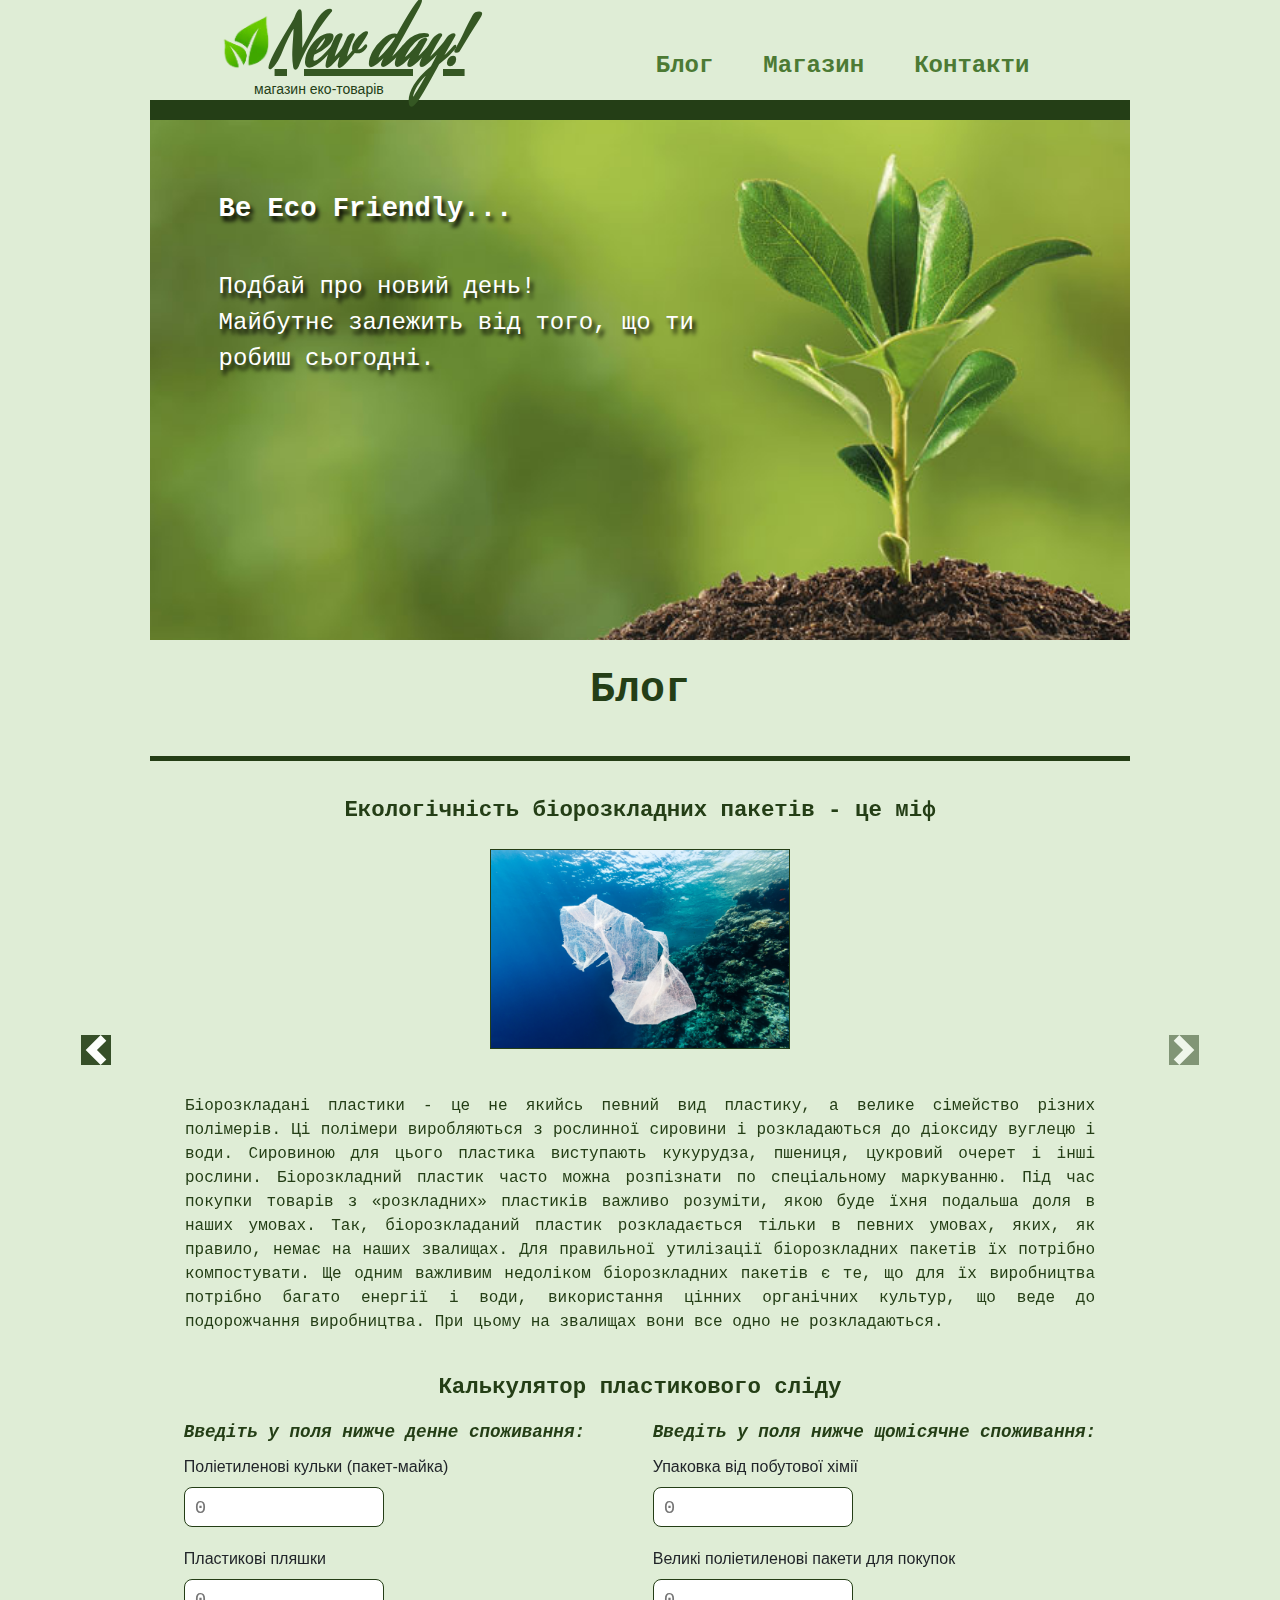
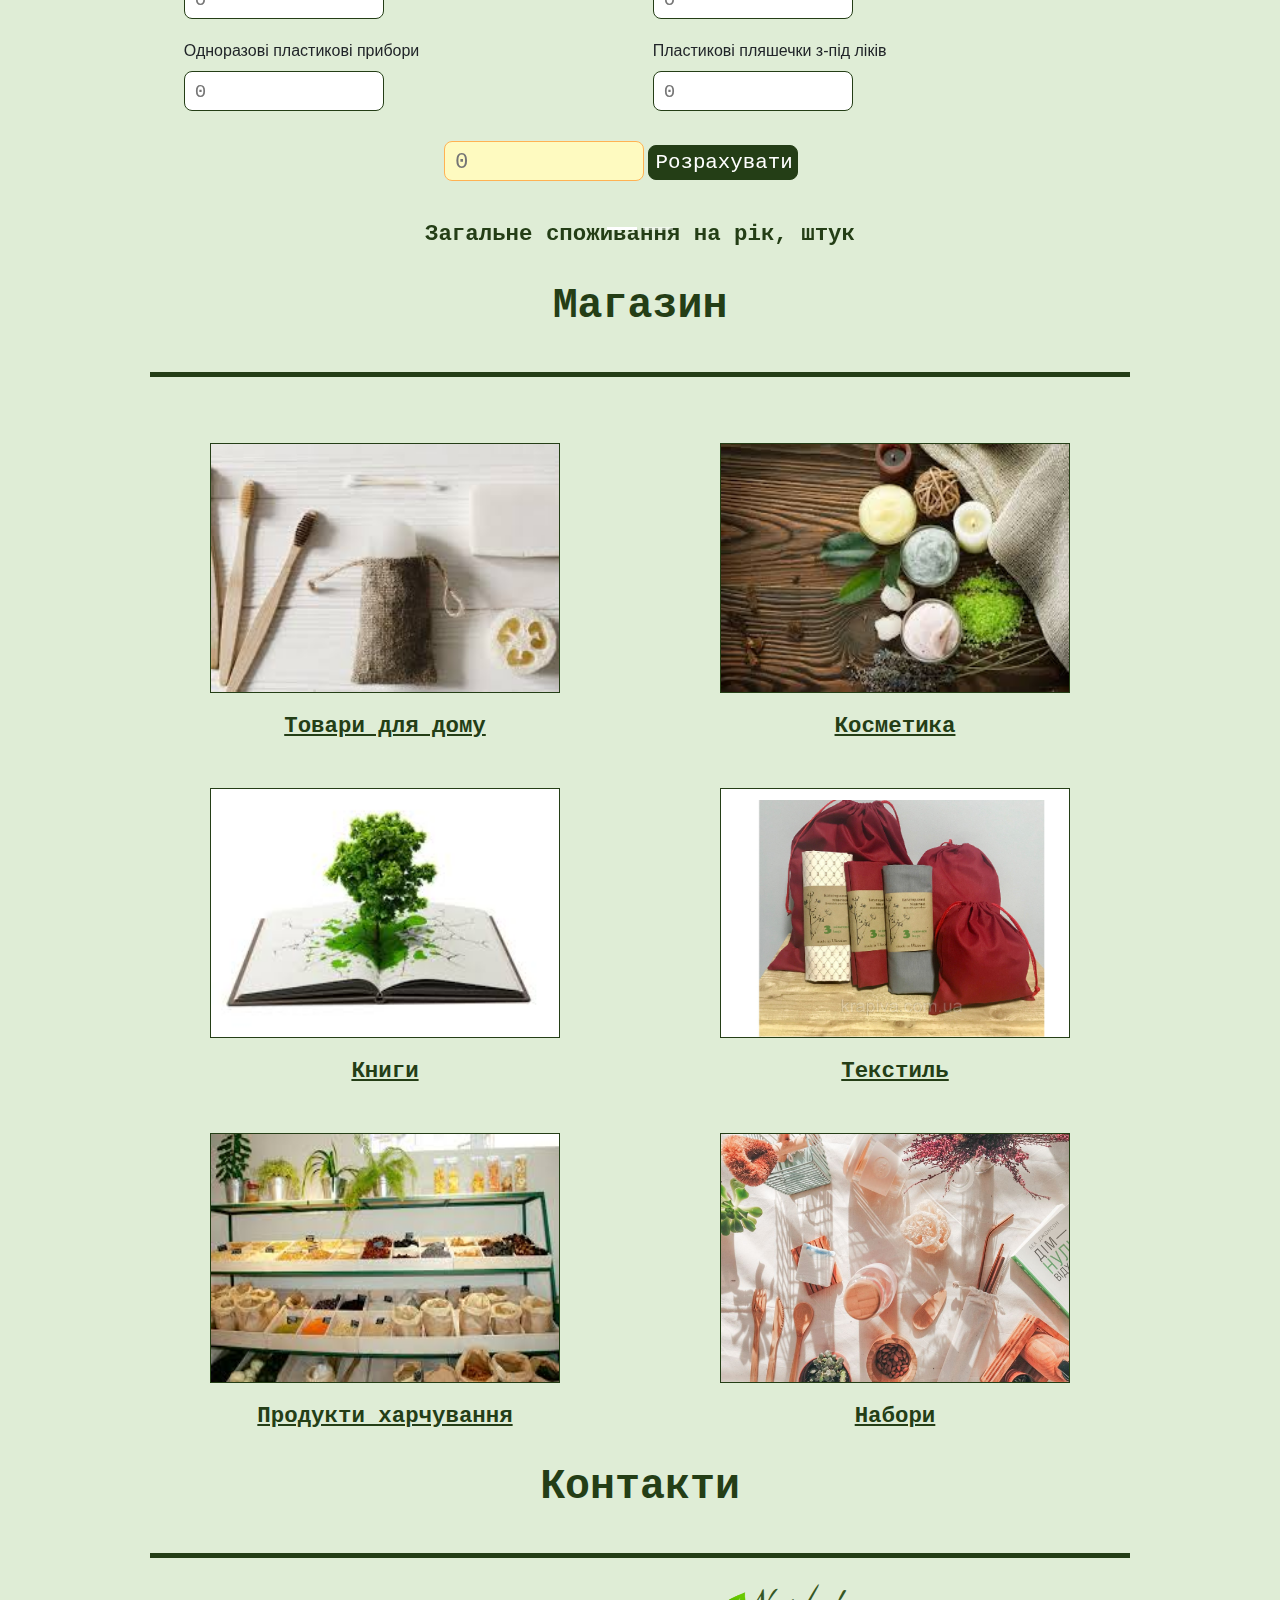
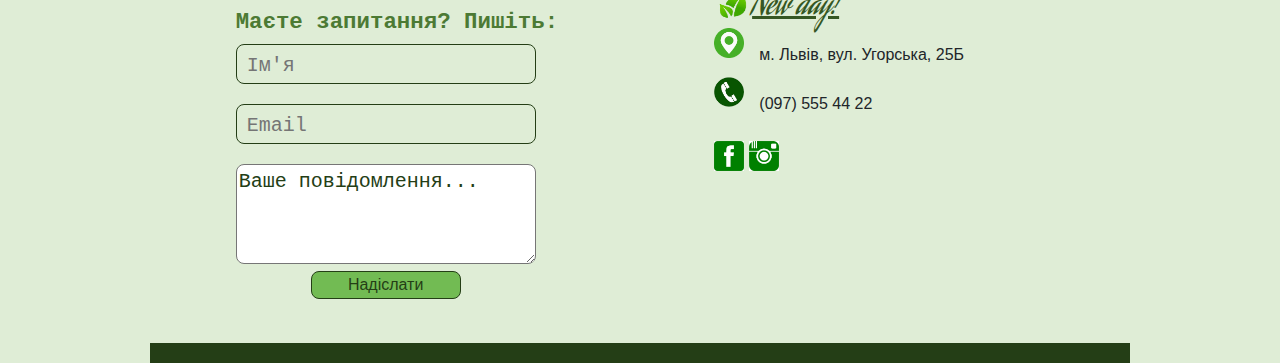
==== commit e2bce4f6: "Final edit" ====
--- a/index.html
+++ b/index.html
@@ -26,7 +26,6 @@
           <li><a href="#contact">Контакти</a></li>
         </ul>
       </nav>
-      -->
     </header>
     <main>
       <div class="green-line"></div>
